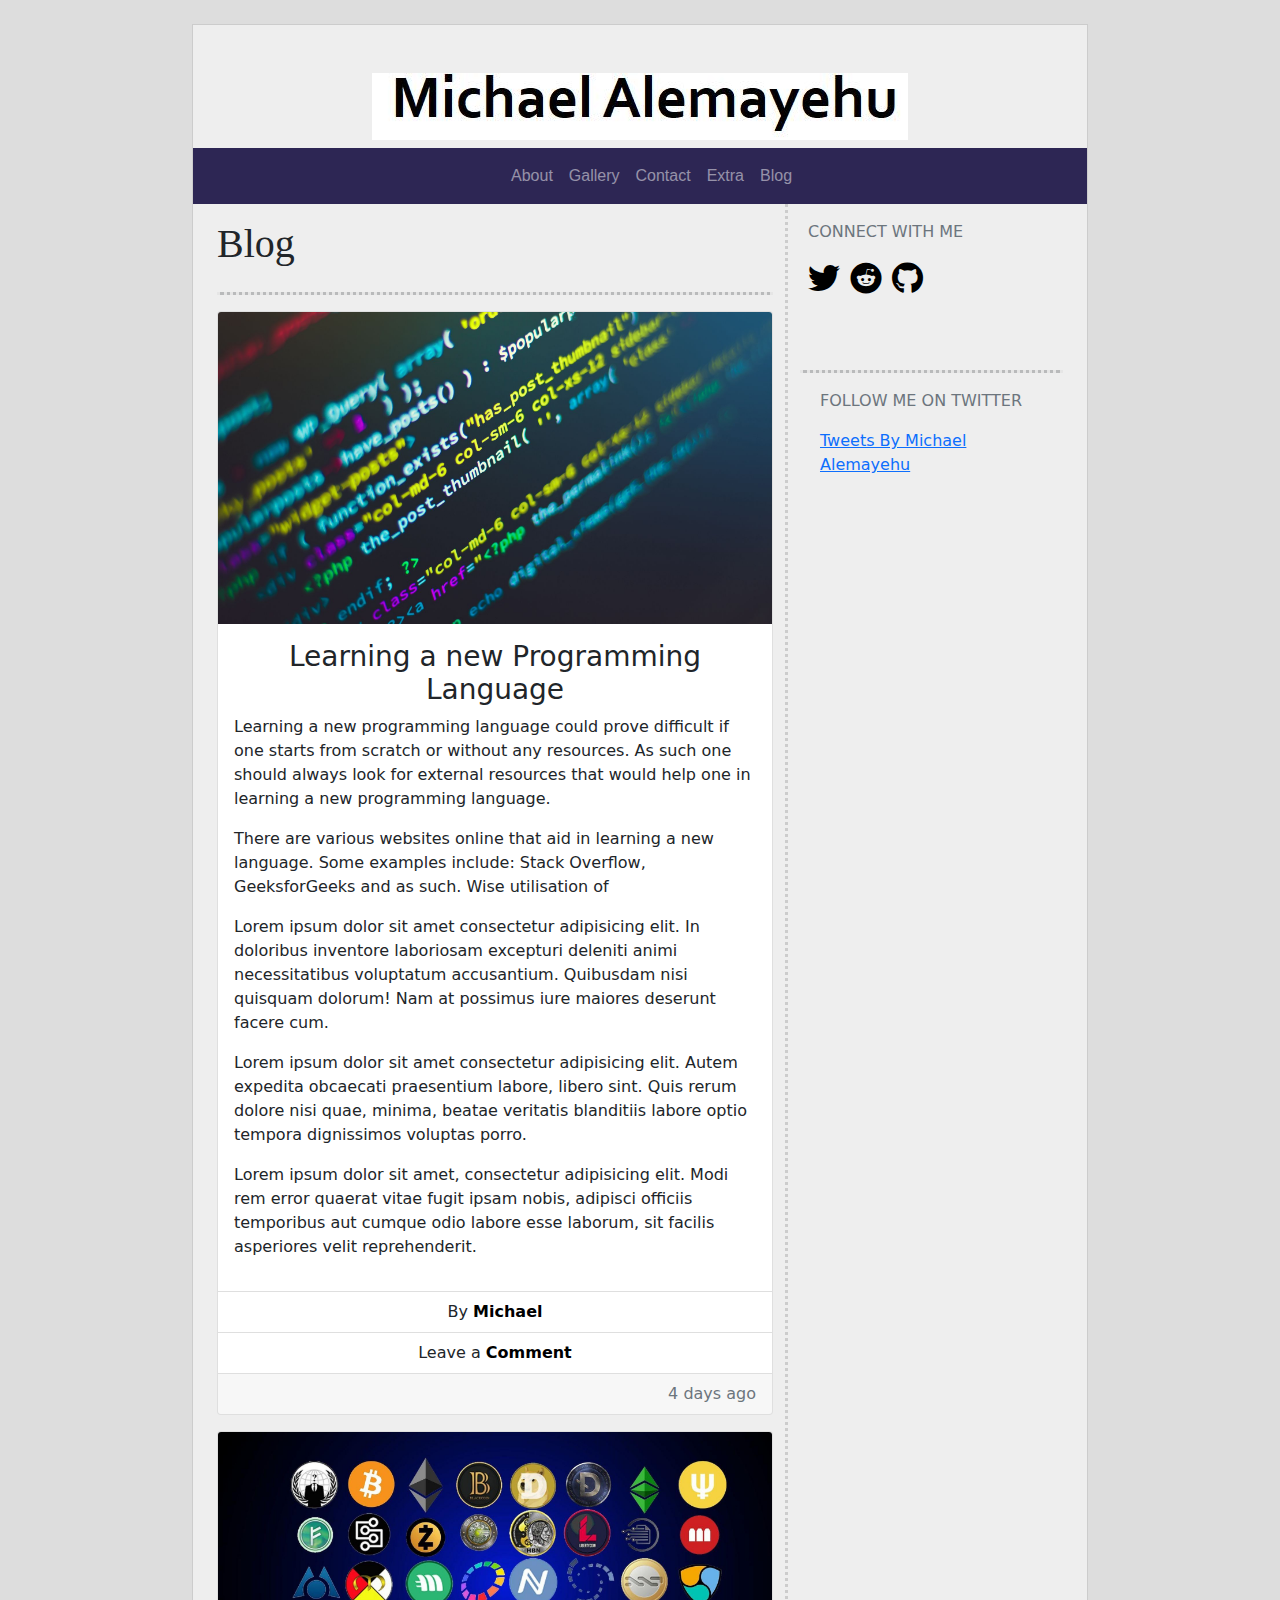
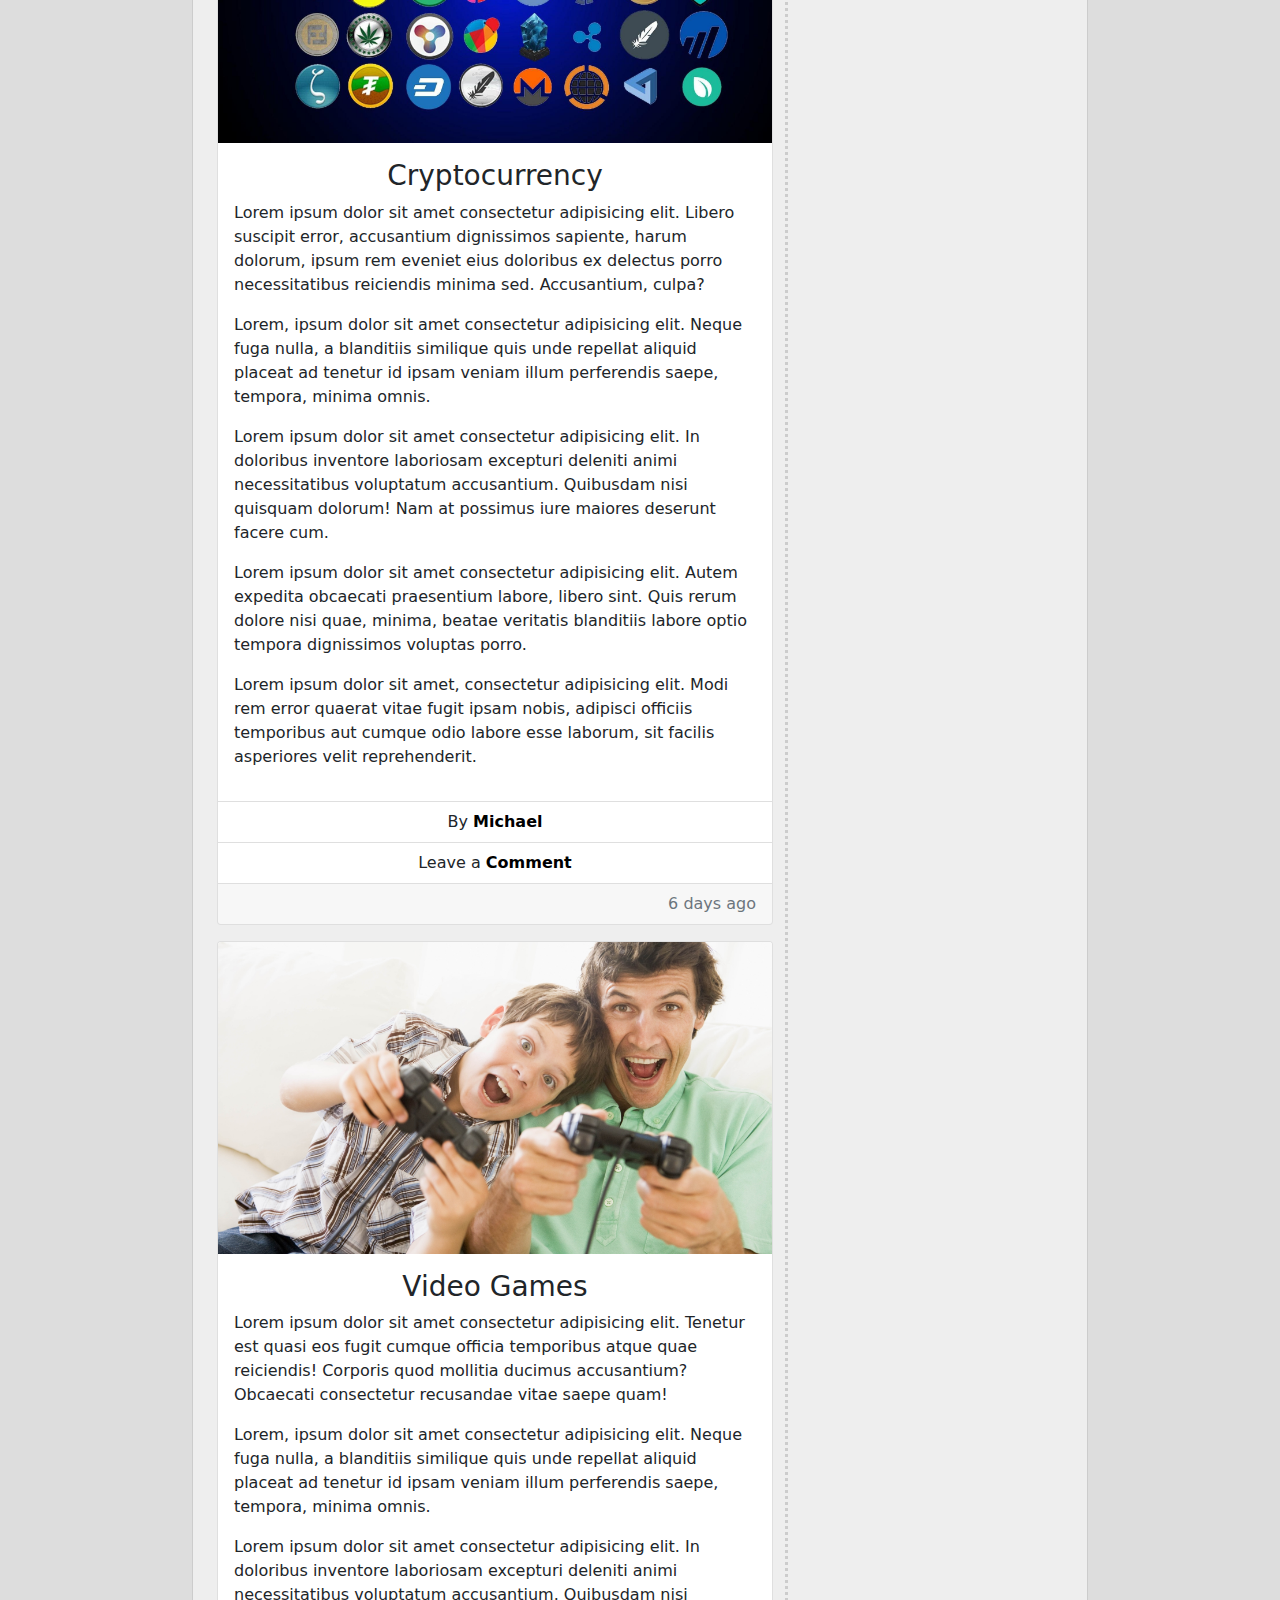
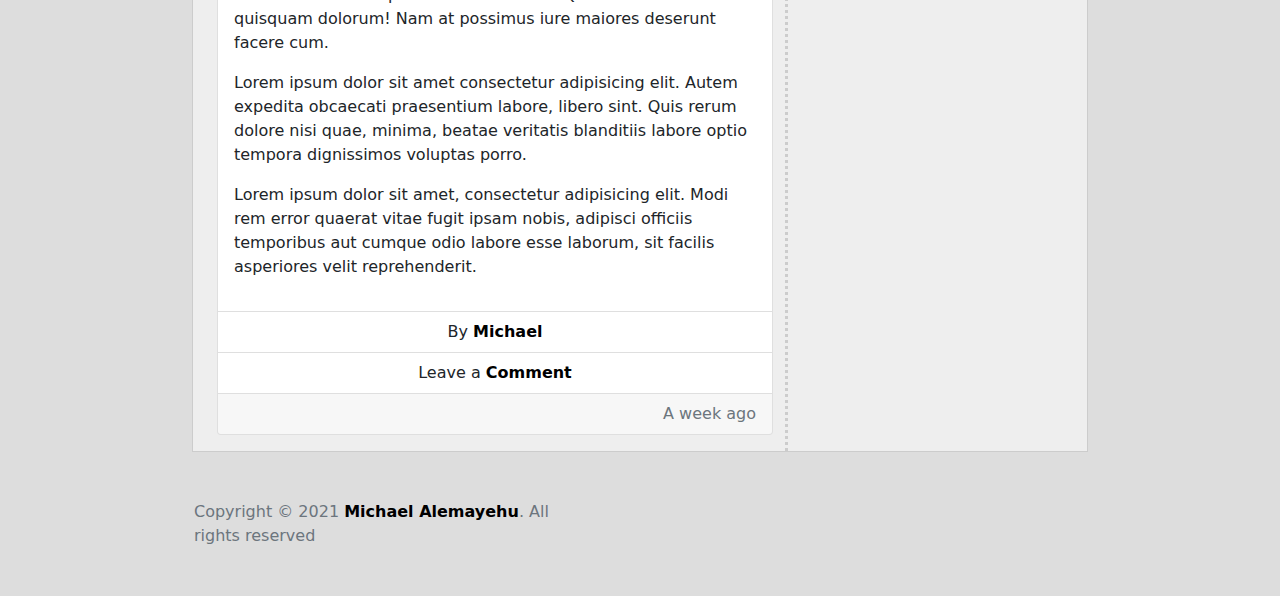
==== blog.html @ 77cb8e86 "several images added, css modified blog page added" ====
<!DOCTYPE html>
<html lang="en">
<head>
    <meta charset="UTF-8">
    <meta name="viewport" content="width=device-width, initial-scale=1.0">
    <title>Blog</title>
    
    <link rel="stylesheet" href="assets/css/bootstrap.min.css">
    <link rel="stylesheet" href="https://cdnjs.cloudflare.com/ajax/libs/font-awesome/5.15.1/css/all.min.css" />
    <link rel="stylesheet" href="assets/css/style.css">
</head>
<br>
<body>
    <div class="container-sm" id="main">
        <!-- header -->
    <div class="container-sm" id="header">
        <div class="row justify-content-center mt-5">
            <div class="header">
                <h1>
                    <a href="index.html"> <img src="assets/images/name.jpg" class="img-fluid mx-auto d-block" alt="Michael Alemayehu"></a>
                </h1>
            </div>
           </div>
    </div>
    
    <!-- header -->
    
        <div class="row justify-content-center" id="navholder">
            <div class="col"  id="spacers"></div>
            <!-- navigation -->
            <div class="col col-sm-4" >
                <nav class="navbar navbar-expand-md navbar-light " id="nav">

                    
                 
                            
                     
                    <button class="navbar-toggler" type="button" data-bs-toggle="collapse" data-bs-target="#navbarToggleExternalContent" aria-controls="navbarToggleExternalContent" aria-expanded="false" aria-label="Toggle navigation">
                        <span class="navbar-toggler-icon"></span>
                      </button>
                </button>
                    

                

                <div class="collapse navbar-collapse" id="navbarToggleExternalContent">
                    <ul class="navbar-nav">
                        <li class="nav-item">
                            <a class="nav-link text-white-50" href="index.html">About</a>
                        </li>
                    </ul>
                    <ul class="navbar-nav">
                      
                        <li class="nav-item ">
                            <a class="nav-link text-white-50" href="Gallery.html">Gallery</a>
                        </li>
                    
        
                    
                    
                        <li class="nav-item">
                            <a class="nav-link text-white-50" href="Contact.html">Contact</a>
                        </li>
                        <li class="nav-item">
                            <a class="nav-link text-white-50" href="extra.html">Extra</a>
                        </li>
                        <li class="nav-item">
                            <a class="nav-link text-white-50" href="blog.html">Blog</a>
                        </li>
                    </ul>
                </div>
                
                 </nav>
            </div>
                <div class="col" id="spacers"></div>
            
                </div>
              <!-- navigation -->

             
              <!-- content -->
                <div class="container-sm justify-content-center" >
                    <div class="row">
                        <!-- left side -->
                        <div class="col col-sm-8">
                            <h1 class="ml-3 mt-3 mb-4" style="font-family:'Times New Roman', Times, serif;"> Blog</h3>
                                <hr>

                                
                                    <div class="card my-3">
                                        <img src="assets/images/code.jpg" class="card-img-top" alt="...">
                                        <div class="card-body">
                                          <h3 class="card-title">Learning a new Programming Language</h1>
                                          <p class="card-text">
                                            Learning a new programming language could prove difficult if one starts from scratch or without any resources. As such one should always look for 
                                            external resources that would help one in learning a new programming language.
                                            <p>
                                                There are various websites online that aid in learning a new language. Some examples include: Stack Overflow, GeeksforGeeks and as such.
                                                Wise utilisation of 
                                            </p>
  
                                            <p>
                                                Lorem ipsum dolor sit amet consectetur adipisicing elit. In doloribus inventore laboriosam excepturi deleniti animi necessitatibus voluptatum accusantium. Quibusdam nisi quisquam dolorum! Nam at possimus iure maiores deserunt facere cum.
                                            </p>
                                            <p>
                                                Lorem ipsum dolor sit amet consectetur adipisicing elit. Autem expedita obcaecati praesentium labore, libero sint. Quis rerum dolore nisi quae, minima, beatae veritatis blanditiis labore optio tempora dignissimos voluptas porro.
                                            </p>
                                            <p>
                                                Lorem ipsum dolor sit amet, consectetur adipisicing elit. Modi rem error quaerat vitae fugit ipsam nobis, adipisci officiis temporibus aut cumque odio labore esse laborum, sit facilis asperiores velit reprehenderit.
                                            </p>
                                        
                                        </p>

                                          
                                        </div>
                                        <ul class="list-group list-group-flush">
                                            <li class="list-group-item">By <a href="./index.html" id="info">Michael</a></li>
                                            <li class="list-group-item">Leave a <a href="./Contact.html" id="info">Comment</a></li>
                                            

                                          </ul>
                                          <div class="card-footer text-muted">
                                            4 days ago
                                          </div>
                                      </div>

                                      <div class="card my-3" >
                                        <img src="assets/images/crypto.jpg" class="card-img-top" alt="...">
                                        <div class="card-body">
                                          <h3 class="card-title">Cryptocurrency</h5>
                                          <p class="card-text">
                                              Lorem ipsum dolor sit amet consectetur adipisicing elit. Libero suscipit error, accusantium dignissimos sapiente, harum dolorum, ipsum rem eveniet eius doloribus ex delectus porro necessitatibus reiciendis minima sed. Accusantium, culpa?
                                            
                                              <p>
                                                Lorem, ipsum dolor sit amet consectetur adipisicing elit. Neque fuga nulla, a blanditiis similique quis unde repellat aliquid placeat ad tenetur id ipsam veniam illum perferendis saepe, tempora, minima omnis.
                                            </p>
  
                                            <p>
                                                Lorem ipsum dolor sit amet consectetur adipisicing elit. In doloribus inventore laboriosam excepturi deleniti animi necessitatibus voluptatum accusantium. Quibusdam nisi quisquam dolorum! Nam at possimus iure maiores deserunt facere cum.
                                            </p>
                                            <p>
                                                Lorem ipsum dolor sit amet consectetur adipisicing elit. Autem expedita obcaecati praesentium labore, libero sint. Quis rerum dolore nisi quae, minima, beatae veritatis blanditiis labore optio tempora dignissimos voluptas porro.
                                            </p>
                                            <p>
                                                Lorem ipsum dolor sit amet, consectetur adipisicing elit. Modi rem error quaerat vitae fugit ipsam nobis, adipisci officiis temporibus aut cumque odio labore esse laborum, sit facilis asperiores velit reprehenderit.
                                            </p>
                                            </p>
                                         
                                        </div>
                                        <ul class="list-group list-group-flush">
                                            <li class="list-group-item">By <a href="./index.html" id="info">Michael</a></li>
                                            <li class="list-group-item">Leave a <a href="./Contact.html" id="info">Comment</a></li>
                                            

                                          </ul>
                                          <div class="card-footer text-muted">
                                            6 days ago
                                          </div>
                                      </div>

                                      <div class="card my-3">
                                        <img src="assets/images/vg.jpg" class="card-img-top" alt="...">
                                        <div class="card-body">
                                          <h3 class="card-title">Video Games</h5>
                                          <p class="card-text">
                                              Lorem ipsum dolor sit amet consectetur adipisicing elit. Tenetur est quasi eos fugit cumque officia temporibus atque quae reiciendis! Corporis quod mollitia ducimus accusantium? Obcaecati consectetur recusandae vitae saepe quam!
                                            
                                              <p>
                                                Lorem, ipsum dolor sit amet consectetur adipisicing elit. Neque fuga nulla, a blanditiis similique quis unde repellat aliquid placeat ad tenetur id ipsam veniam illum perferendis saepe, tempora, minima omnis.
                                            </p>
  
                                            <p>
                                                Lorem ipsum dolor sit amet consectetur adipisicing elit. In doloribus inventore laboriosam excepturi deleniti animi necessitatibus voluptatum accusantium. Quibusdam nisi quisquam dolorum! Nam at possimus iure maiores deserunt facere cum.
                                            </p>
                                            <p>
                                                Lorem ipsum dolor sit amet consectetur adipisicing elit. Autem expedita obcaecati praesentium labore, libero sint. Quis rerum dolore nisi quae, minima, beatae veritatis blanditiis labore optio tempora dignissimos voluptas porro.
                                            </p>
                                            <p>
                                                Lorem ipsum dolor sit amet, consectetur adipisicing elit. Modi rem error quaerat vitae fugit ipsam nobis, adipisci officiis temporibus aut cumque odio labore esse laborum, sit facilis asperiores velit reprehenderit.
                                            </p>
                                            
                                            </p>
                                          
                                        </div>
                                        <ul class="list-group list-group-flush">
                                            <li class="list-group-item">By <a href="./index.html" id="info">Michael</a></li>
                                            <li class="list-group-item">Leave a <a href="./Contact.html" id="info">Comment</a></li>
                                            

                                          </ul>
                                          <div class="card-footer text-muted">
                                            A week ago
                                          </div>
                                      </div>
                              
 

                             </div>   
                                    
                                        

                        <!-- right side -->
                        <div class="col col-sm-4"  id="rightside">
                            <div class="row CONNECT">
                                <p class="text-muted mt-3 mx-2">
                                    CONNECT WITH ME
                                </p>
                            </div>
                            <div class="row">
                                <h2 class="socials mb-5 mx-2">
                                    <a href="https://twitter.com/voidconnoisseur" class="twitter"><i class="fab fa-twitter"></i></a>
                                    <a href="https://www.reddit.com/user/errorhandling69" class="reddit"><i class="fab fa-reddit"></i></a>
                                    <a href="https://github.com/MichaelAlemayehu1" class="git"><i class="fab fa-github"></i></a>
                                   
                                <h2>


                            </div>
                            <hr>
                            <div class="row embed"></div>
                                <div class="row follow mx-2">
                                    <P class="text-muted">FOLLOW ME ON TWITTER</P>
                                </div>
                                <div class="row embedded mx-2">
                                    <a class="twitter-timeline" data-width="300" data-height="300" href="https://twitter.com/voidconnoisseur">Tweets By Michael Alemayehu</a> <script async src="https://platform.twitter.com/widgets.js" charset="utf-8"></script>
                                </div>
                        </div>
                    </div>
                </div>
                
                </div>

            

                <!-- end of content -->
                <!-- footer -->
                <div class="container">
                    <div class="col-sm-4"></div>
                    <div class="col-sm-8">
                        <div class="footer text-muted justify-content-center mx-1">
                            <div class="container-sm justify-content-center mt-5 mx-5" id="footer">
                                <div class="row">
                                    <div class="col"></div>
                                </div>
                                <div class="row">
                                    <div class="col mx-5">
                                        Copyright  &copy; 2021 <a href="index.html" title="Michael Alemayehu">Michael Alemayehu</a>. All rights reserved
                                    </div>
                                </div>
                                <div class="row mx-5 mt-5"></div>
            
                            </div>
            
                        </div>
                    </div>
                </div>

           





    

                <script src="assets/js/jquery-3.5.1.min.js"></script>
                <!-- <script src="assets/js/bootstrap.min.js"></script> -->
                <script src="assets/js/bootstrap.bundle.min.js"></script>
    
    

   
    
</body>
</html>
---- assets/css/style.css ----
/* .socials{
  border-left: 6px solid green;
  height: 200px;
} */
body{
  background-color: #ddd
  
}

#main{
  background-color: #eee;
}
#nav{
  background-color: #2d2654;
  }
.nav-item{
  font-family: 'Roboto', sans-serif;
  
  
}


#spacers{
  background-color: #2d2654;
}

#navholder{
  background-color: #2d2654;
}

#main{
  max-width: 70%;
  border: solid 1px #ccc;
}
hr{
  border-top: dotted #ccc;
}
#rightside{
  border-left: dotted #ccc;
}
#footer{
  
  max-width: 70%;
  
  
 
}

#footer a{
  text-decoration: none;
  color: black;
  font-weight: bold;

}
 /* @media screen and (min-width:574px) and (max-width:824px){
   .tweets{
     width:50%;
   }
 } */

 /* .twitter-timeline {
  margin: 2rem 0 0 0;
  border-top: 2px dotted #ccc;
}
.twitter-widget{
  height: auto;
  border: solid 1px #ccc;
  border-radius: 5px;
}
#tweets {
  margin: 0 0 2rem 1rem;
  font-size: 12px;
  margin-left: 0;
} */
#inLinks{
  text-decoration: none;
  color: #000;
  font-weight: bold;
}
.git{
  text-decoration: none; color: #000;
}
.reddit{
  text-decoration: none; color: #000;
}
.twitter{
  text-decoration: none; color: #000;
}


.card{
  width: 100%;
  

}

.card-title{
  text-align: center;
  
}
.list-group-item{
text-align: center;
}
#info{
  text-decoration: none; color: black;
  font-weight: bold;
  
}


.card-footer{
  text-align: right;
}
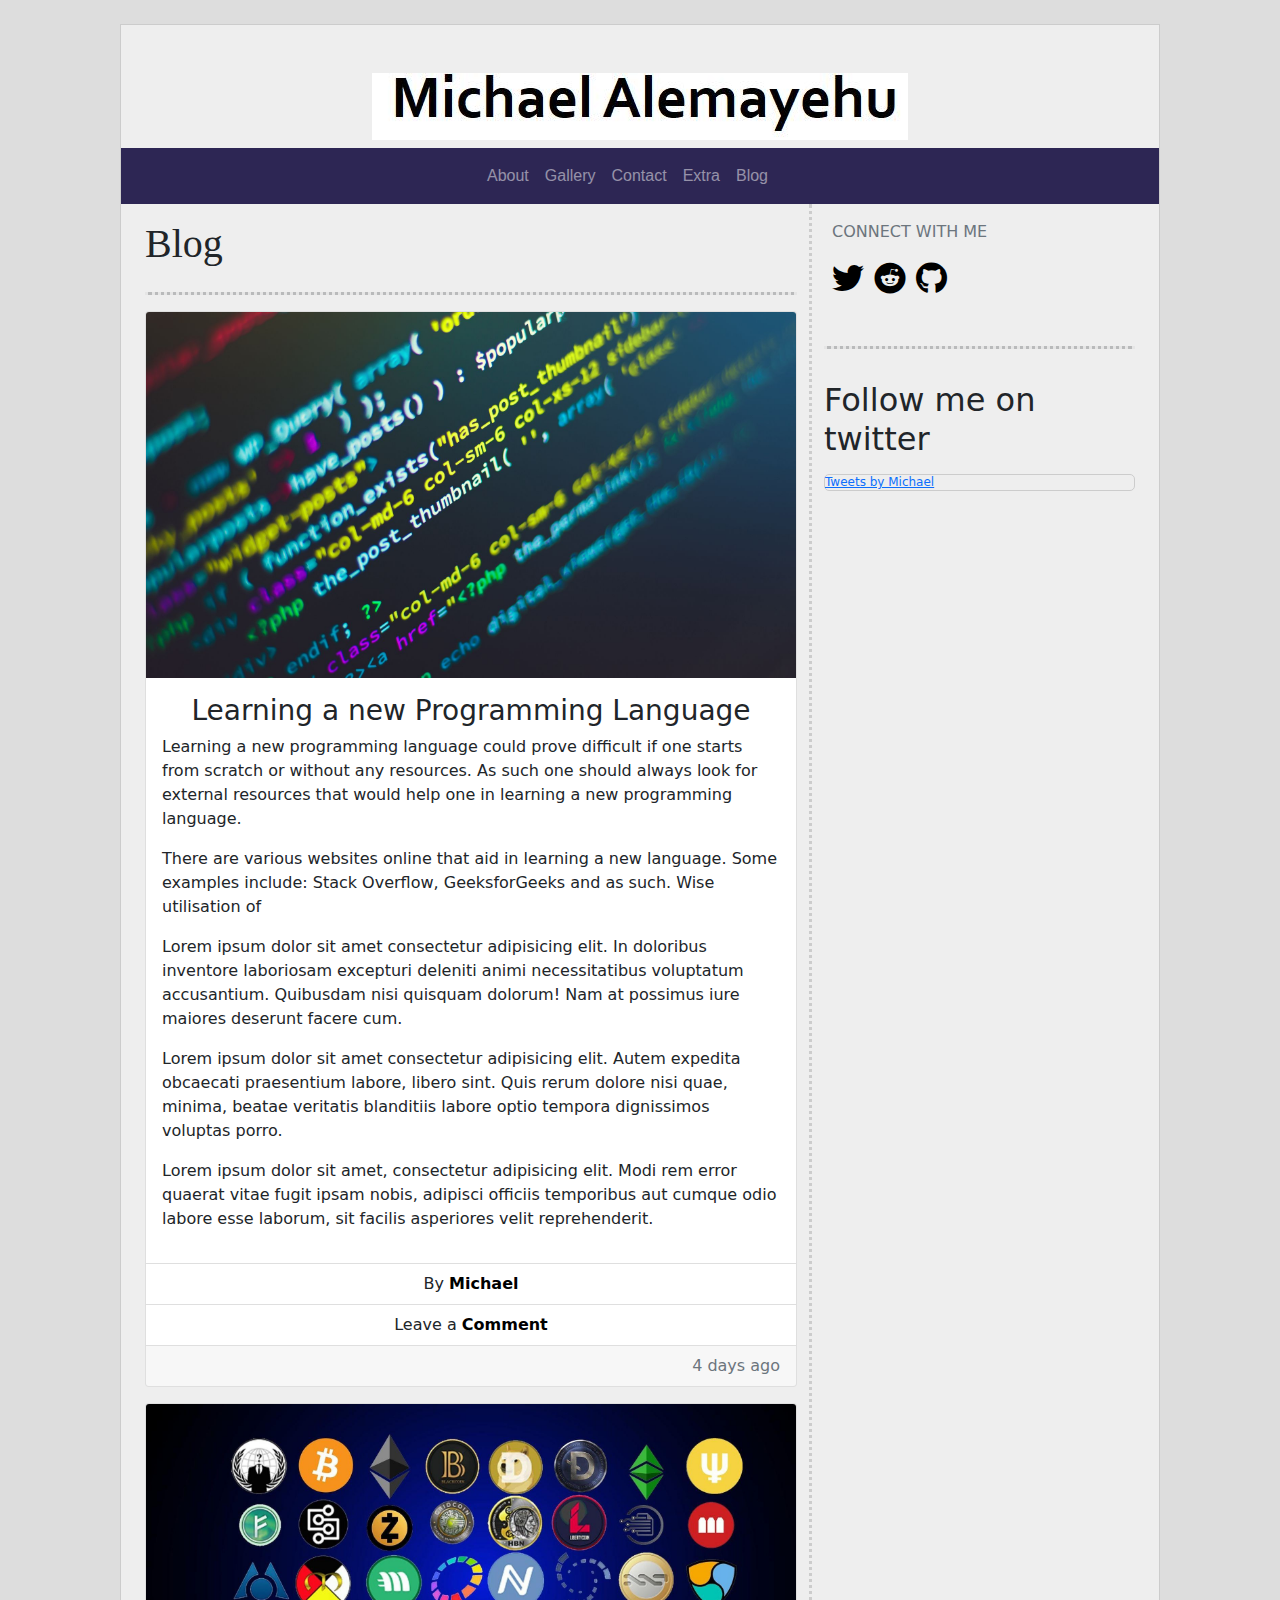
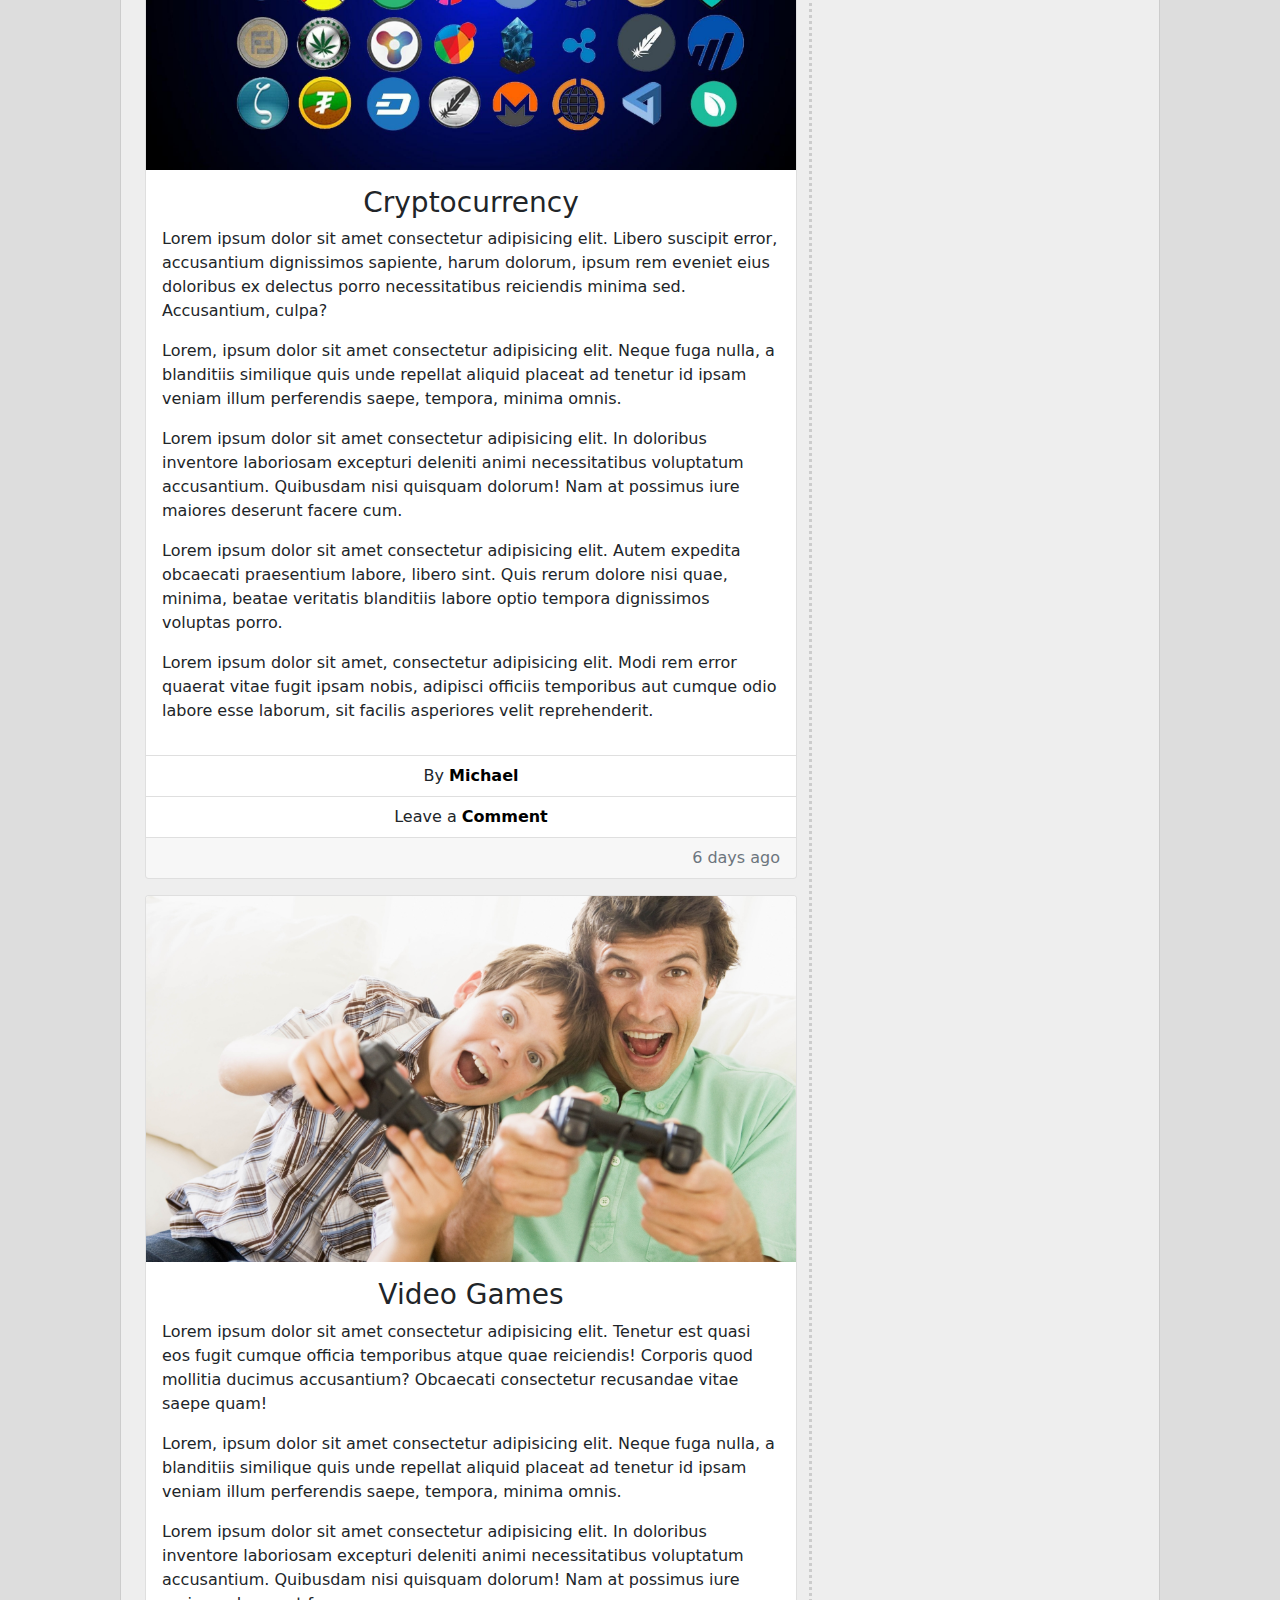
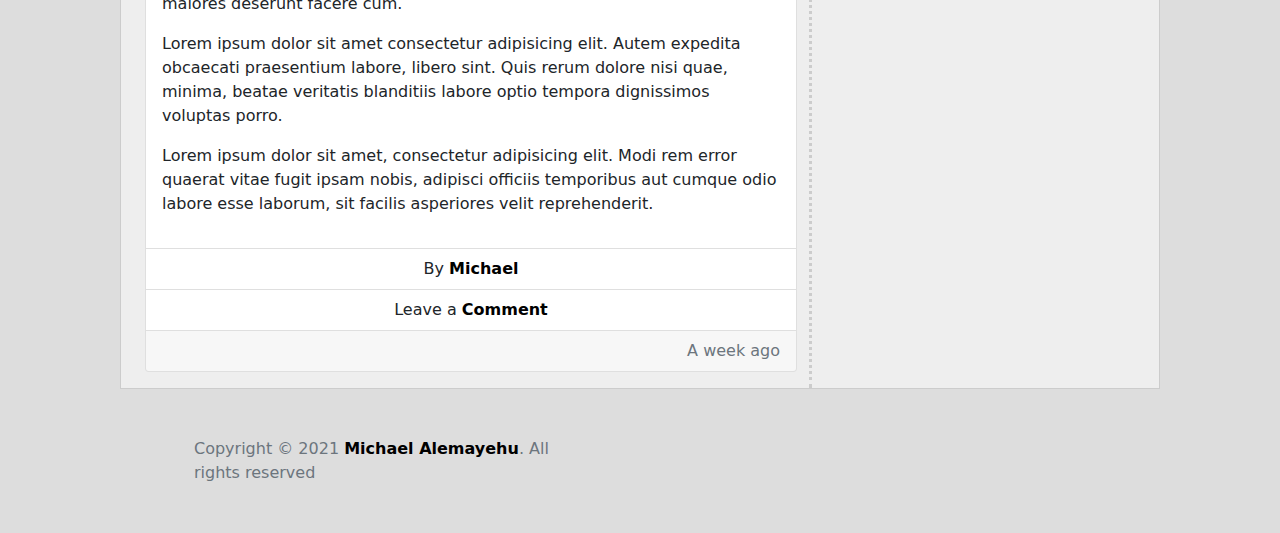
==== commit 3a15f329: "issues with the embeded twitter resizing fixed" ====
--- a/blog.html
+++ b/blog.html
@@ -201,30 +201,34 @@
 
                         <!-- right side -->
                         <div class="col col-sm-4"  id="rightside">
-                            <div class="row CONNECT">
-                                <p class="text-muted mt-3 mx-2">
-                                    CONNECT WITH ME
-                                </p>
+                            
+                            <p class="text-muted mt-3 mx-2">
+                                CONNECT WITH ME
+                            </p>
+                        
+                        
+                            <h2 class="socials mb-5 mx-2">
+                                <a href="https://twitter.com/voidconnoisseur" class="twitter"><i class="fab fa-twitter"></i></a>
+                                <a href="https://www.reddit.com/user/errorhandling69" class="reddit"><i class="fab fa-reddit"></i></a>
+                                <a href="https://github.com/MichaelAlemayehu1" class="git"><i class="fab fa-github"></i></a>
+                               
+                            <h2>
+
+                            <hr>
+                        
+                        
+                        
+                        <div class="twitter-timeline">
+                            <p id="connect">Follow me on twitter</p>
+                            <div id="tweets" >
+                                <div class="twitter widget twitter-widget">
+                                
+                                    <a class="twitter-timeline" data-width="250" data-height="320" data-theme="light" href="https://twitter.com/voidconnoisseur" >Tweets by Michael</a> <script async src="https://platform.twitter.com/widgets.js" charset="utf-8"></script> 
+                                </div>
                             </div>
-                            <div class="row">
-                                <h2 class="socials mb-5 mx-2">
-                                    <a href="https://twitter.com/voidconnoisseur" class="twitter"><i class="fab fa-twitter"></i></a>
-                                    <a href="https://www.reddit.com/user/errorhandling69" class="reddit"><i class="fab fa-reddit"></i></a>
-                                    <a href="https://github.com/MichaelAlemayehu1" class="git"><i class="fab fa-github"></i></a>
-                                   
-                                <h2>
-
-
-                            </div>
-                            <hr>
-                            <div class="row embed"></div>
-                                <div class="row follow mx-2">
-                                    <P class="text-muted">FOLLOW ME ON TWITTER</P>
-                                </div>
-                                <div class="row embedded mx-2">
-                                    <a class="twitter-timeline" data-width="300" data-height="300" href="https://twitter.com/voidconnoisseur">Tweets By Michael Alemayehu</a> <script async src="https://platform.twitter.com/widgets.js" charset="utf-8"></script>
-                                </div>
+            
                         </div>
+                    </div>
                     </div>
                 </div>
                 
--- a/assets/css/style.css
+++ b/assets/css/style.css
@@ -30,7 +30,7 @@
 }
 
 #main{
-  max-width: 70%;
+  max-width: 65rem;
   border: solid 1px #ccc;
 }
 hr{
@@ -53,15 +53,11 @@
   font-weight: bold;
 
 }
- /* @media screen and (min-width:574px) and (max-width:824px){
-   .tweets{
-     width:50%;
-   }
- } */
-
- /* .twitter-timeline {
+ 
+ 
+ .twitter-timeline {
   margin: 2rem 0 0 0;
-  border-top: 2px dotted #ccc;
+  
 }
 .twitter-widget{
   height: auto;
@@ -72,7 +68,8 @@
   margin: 0 0 2rem 1rem;
   font-size: 12px;
   margin-left: 0;
-} */
+} 
+
 #inLinks{
   text-decoration: none;
   color: #000;
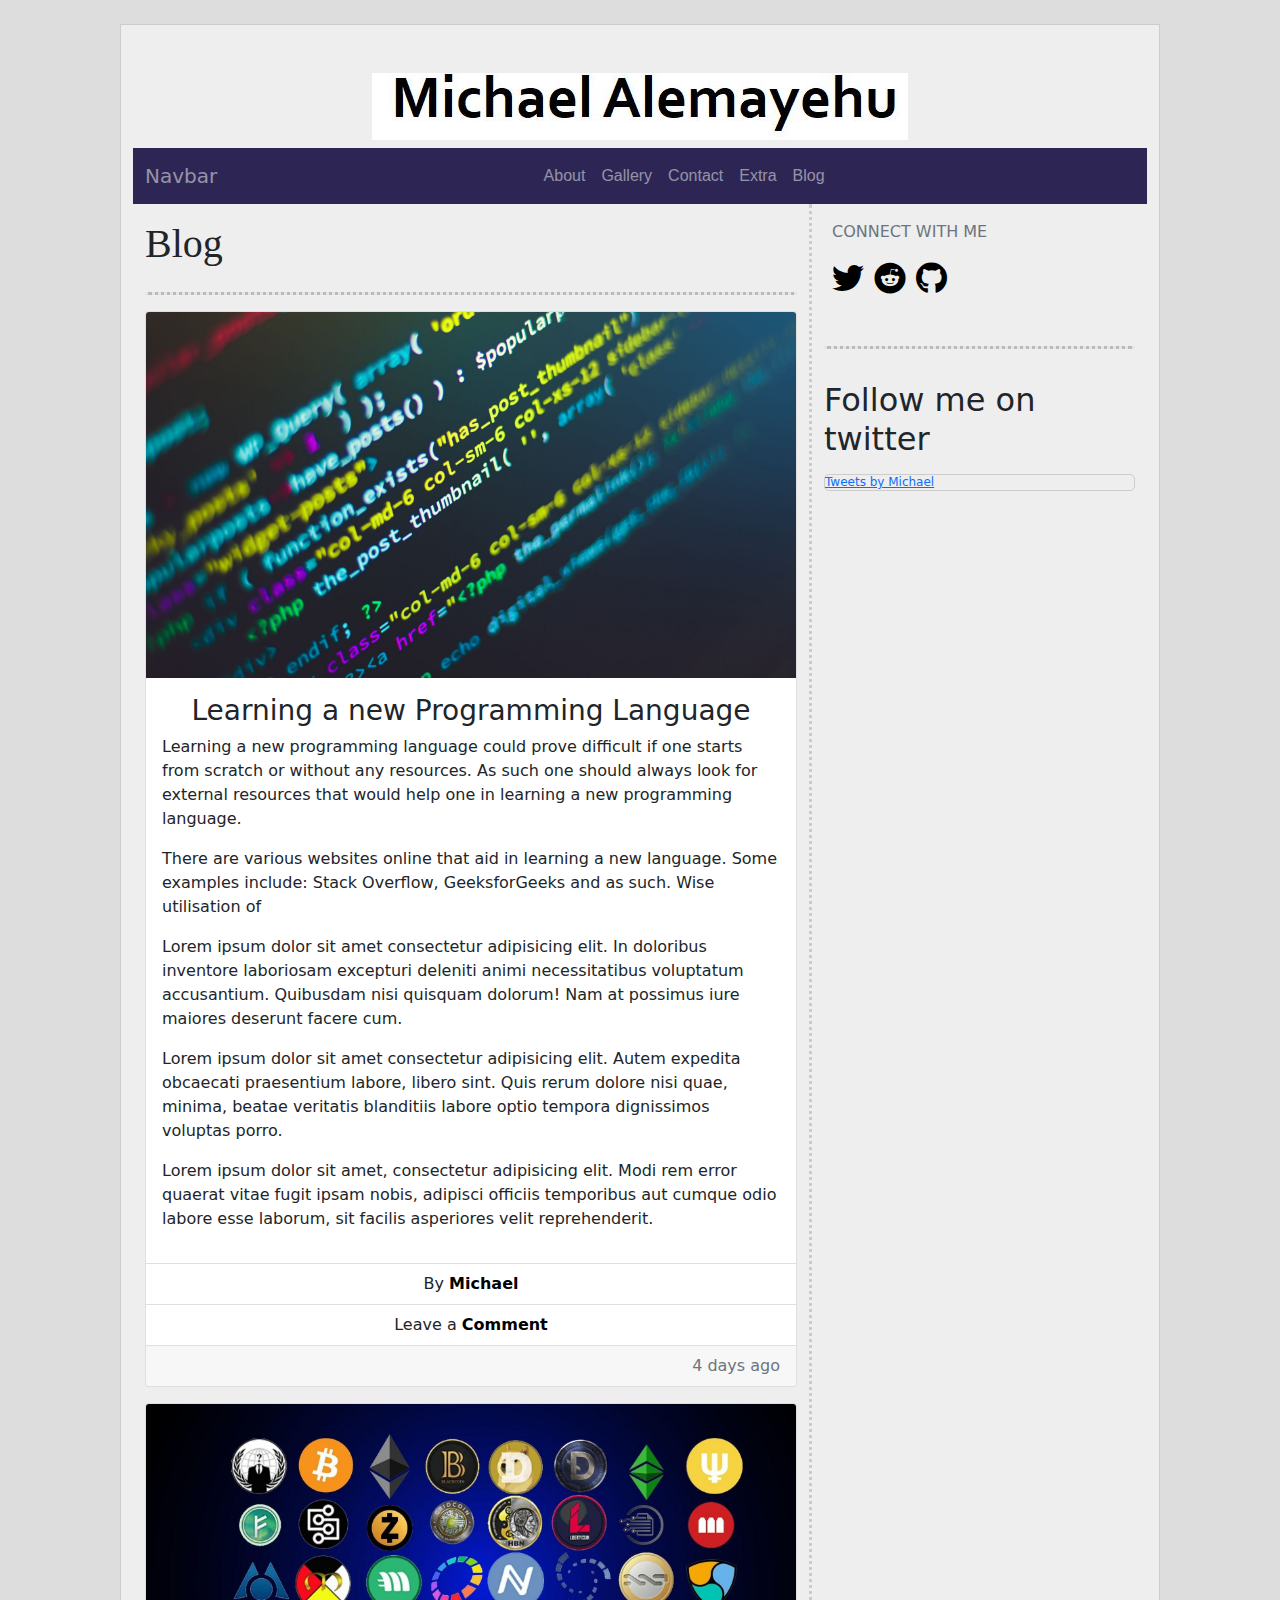
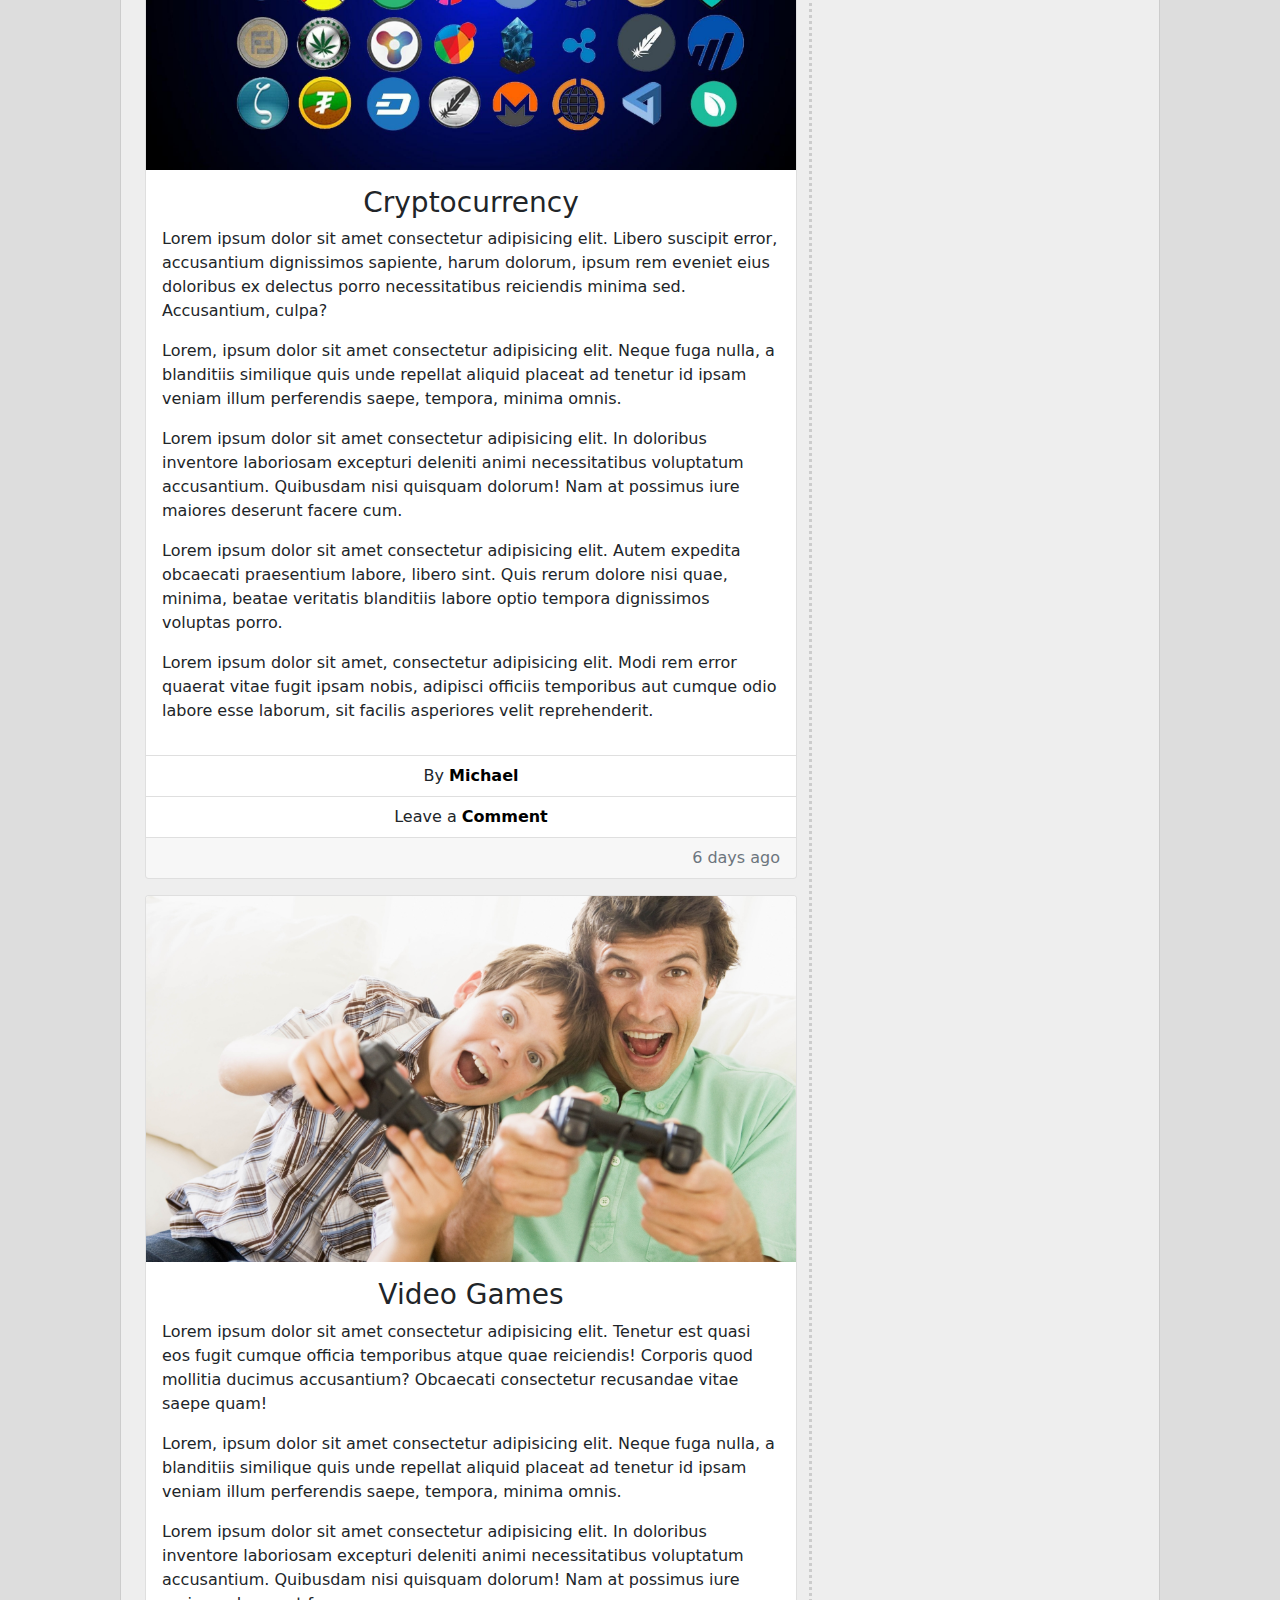
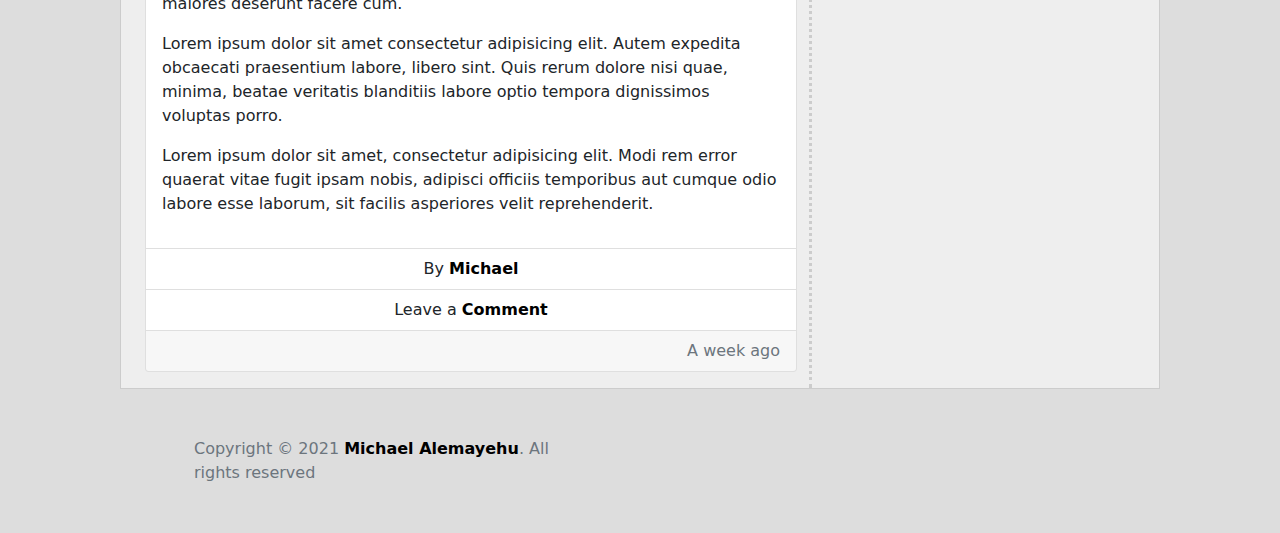
==== commit 8b1a55dd: "navigation fixed" ====
--- a/blog.html
+++ b/blog.html
@@ -24,57 +24,65 @@
     </div>
     
     <!-- header -->
-    
-        <div class="row justify-content-center" id="navholder">
+
+    <!-- new nav -->
+    <div class="container" id="navholder">
+        <nav class="navbar navbar-expand-md navbar-light" id="nav">
+
+                    
+            <a class="navbar-brand text-white-50" href="index.html">Navbar</a>
+          
+     
+                
+         
+            <button class="navbar-toggler" type="button" data-bs-toggle="collapse" data-bs-target="#navbarToggleExternalContent" aria-controls="navbarToggleExternalContent" aria-expanded="false" aria-label="Toggle navigation">
+                <span class="navbar-toggler-icon"></span>
+              </button>
+        </button>
+    
+        
+
+    
+
+    <div class="collapse navbar-collapse justify-content-center" id="navbarToggleExternalContent">
+        <ul class="navbar-nav">
+            <li class="nav-item">
+                <a class="nav-link text-white-50" href="index.html">About</a>
+            </li>
+        
+       
+          
+            <li class="nav-item ">
+                <a class="nav-link text-white-50" href="Gallery.html">Gallery</a>
+            </li>
+        
+
+        
+        
+            <li class="nav-item">
+                <a class="nav-link text-white-50" href="Contact.html">Contact</a>
+            </li>
+            <li class="nav-item">
+                <a class="nav-link text-white-50" href="extra.html">Extra</a>
+            </li>
+            <li class="nav-item">
+                <a class="nav-link text-white-50" href="blog.html">Blog</a>
+            </li>
+        </ul>
+    </div>
+    
+     </nav>
+    </div>
+    <!-- new n -->
+        <!-- <div class="row justify-content-center" id="navholder">
             <div class="col"  id="spacers"></div>
-            <!-- navigation -->
-            <div class="col col-sm-4" >
-                <nav class="navbar navbar-expand-md navbar-light " id="nav">
-
-                    
-                 
-                            
-                     
-                    <button class="navbar-toggler" type="button" data-bs-toggle="collapse" data-bs-target="#navbarToggleExternalContent" aria-controls="navbarToggleExternalContent" aria-expanded="false" aria-label="Toggle navigation">
-                        <span class="navbar-toggler-icon"></span>
-                      </button>
-                </button>
-                    
-
-                
-
-                <div class="collapse navbar-collapse" id="navbarToggleExternalContent">
-                    <ul class="navbar-nav">
-                        <li class="nav-item">
-                            <a class="nav-link text-white-50" href="index.html">About</a>
-                        </li>
-                    </ul>
-                    <ul class="navbar-nav">
-                      
-                        <li class="nav-item ">
-                            <a class="nav-link text-white-50" href="Gallery.html">Gallery</a>
-                        </li>
-                    
-        
-                    
-                    
-                        <li class="nav-item">
-                            <a class="nav-link text-white-50" href="Contact.html">Contact</a>
-                        </li>
-                        <li class="nav-item">
-                            <a class="nav-link text-white-50" href="extra.html">Extra</a>
-                        </li>
-                        <li class="nav-item">
-                            <a class="nav-link text-white-50" href="blog.html">Blog</a>
-                        </li>
-                    </ul>
-                </div>
-                
-                 </nav>
-            </div>
-                <div class="col" id="spacers"></div>
-            
-                </div>
+            <-- navigation -->
+            <!-- <div class="col col-sm-4" >
+                
+            </div> -->
+                <!-- <div class="col" id="spacers"></div> -->
+            
+                
               <!-- navigation -->
 
              
@@ -268,8 +276,9 @@
     
 
                 <script src="assets/js/jquery-3.5.1.min.js"></script>
+                <script src="assets/js/bootstrap.bundle.min.js"></script>
                 <!-- <script src="assets/js/bootstrap.min.js"></script> -->
-                <script src="assets/js/bootstrap.bundle.min.js"></script>
+               
     
     
 
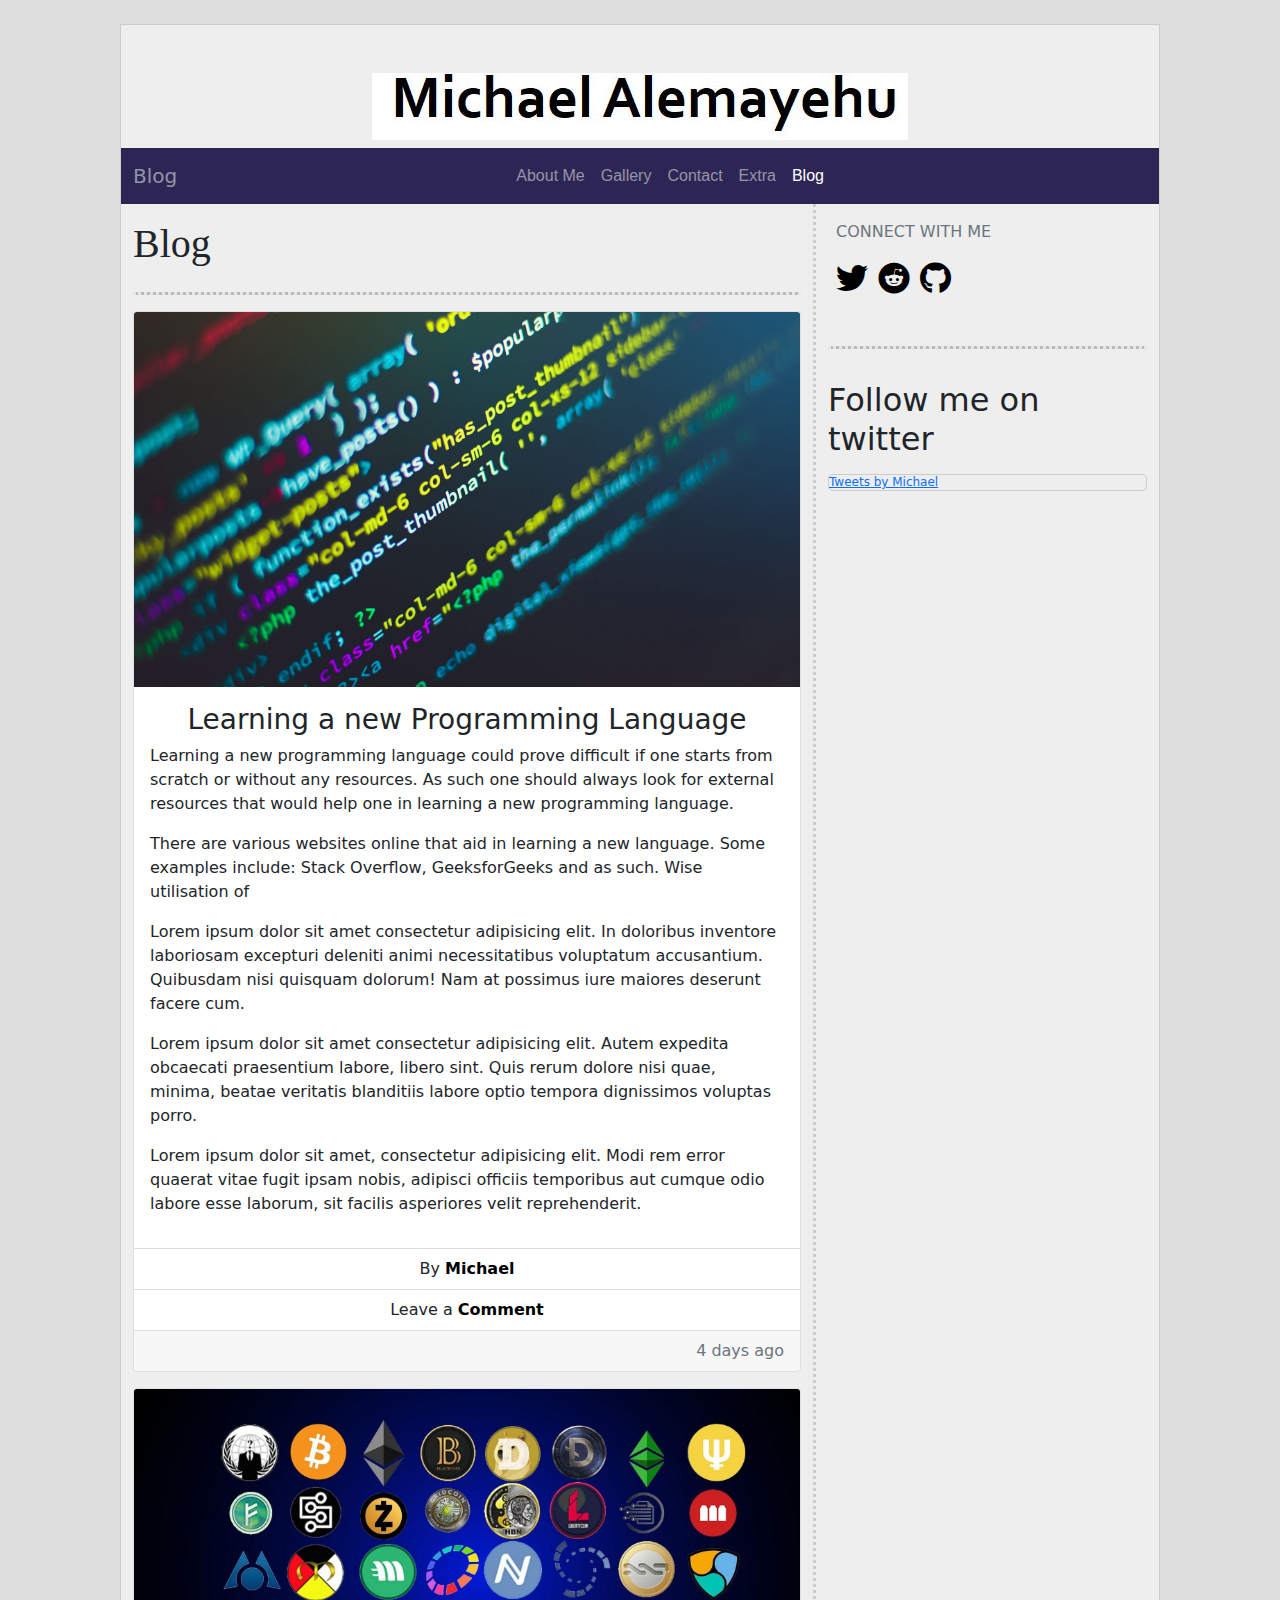
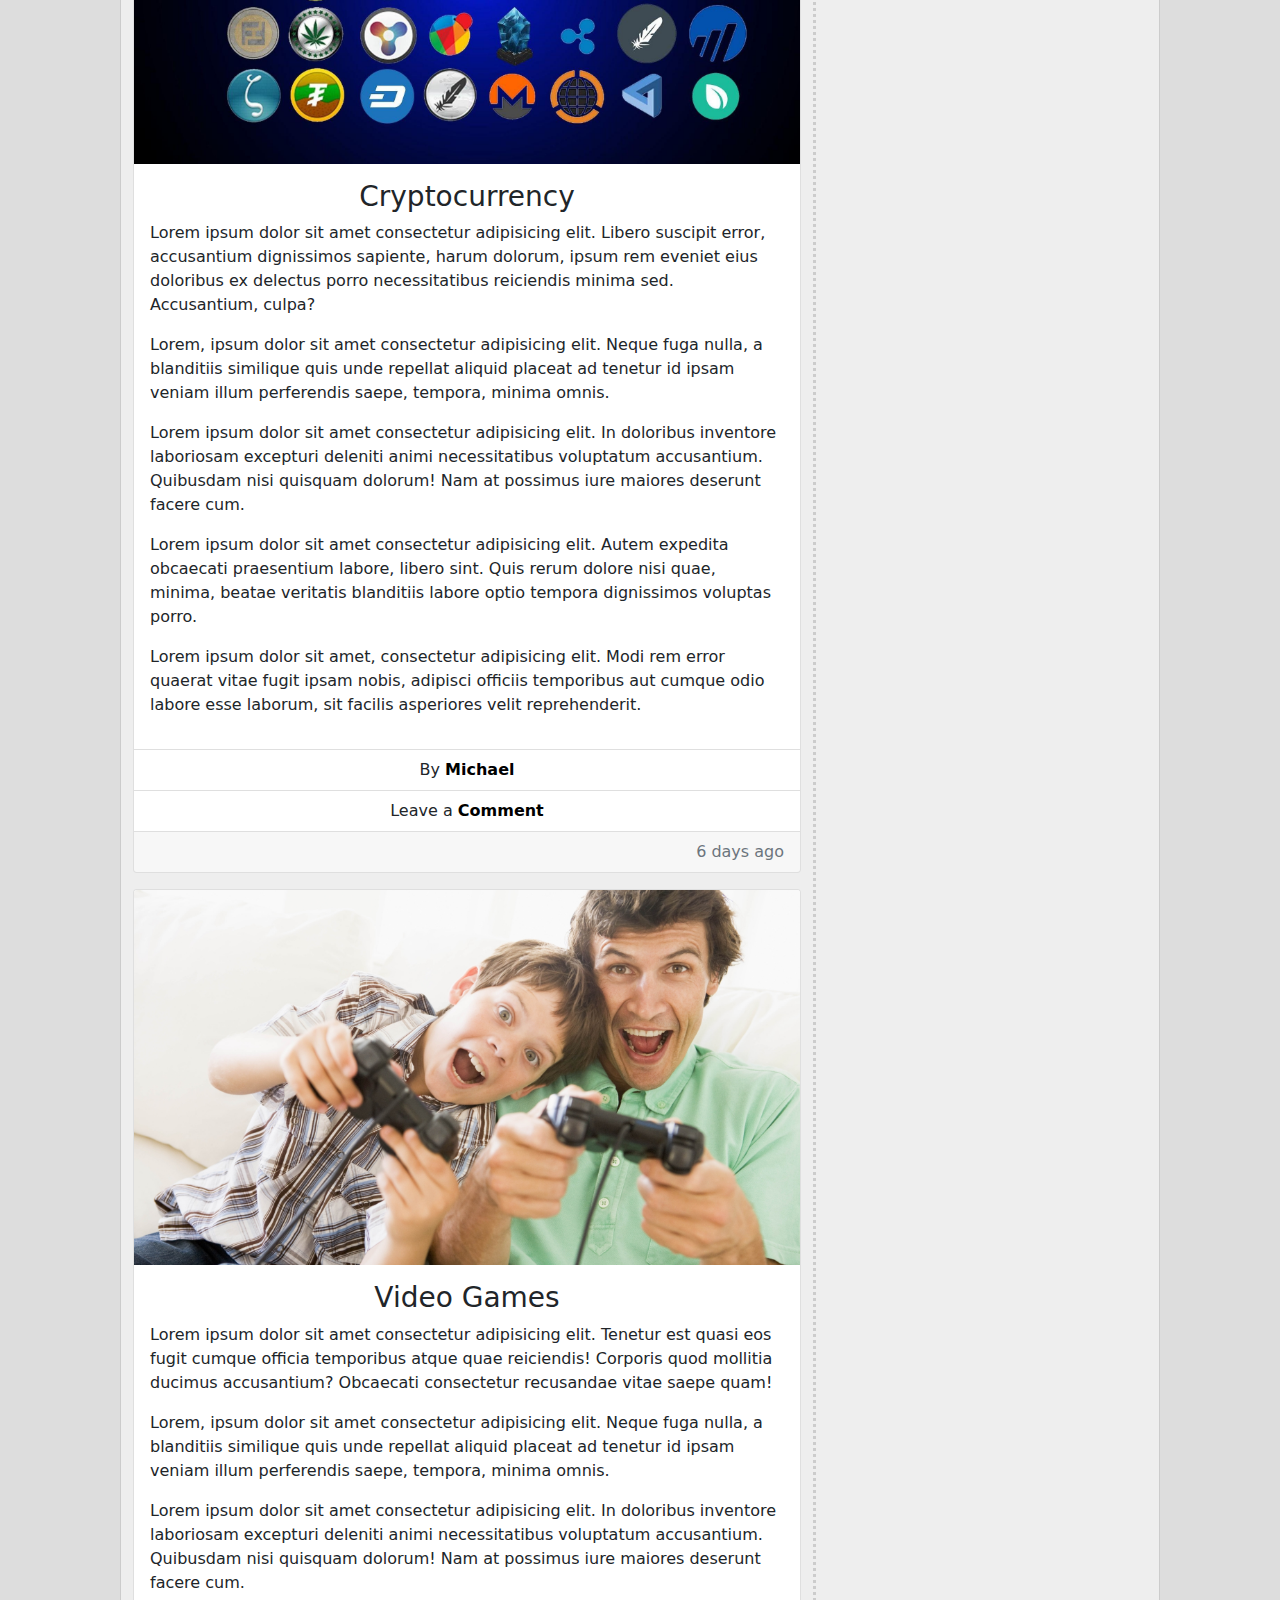
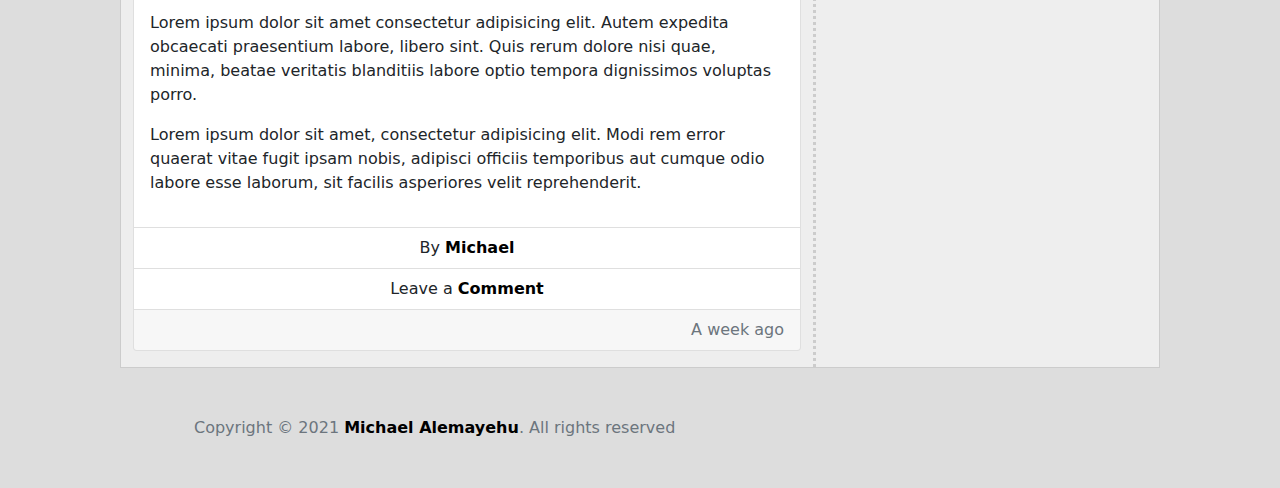
==== commit 2a5f1a5f: "navigation bar for each page fixed, several css updated" ====
--- a/blog.html
+++ b/blog.html
@@ -30,7 +30,7 @@
         <nav class="navbar navbar-expand-md navbar-light" id="nav">
 
                     
-            <a class="navbar-brand text-white-50" href="index.html">Navbar</a>
+            <a class="navbar-brand text-white-50" href="index.html">Blog</a>
           
      
                 
@@ -47,7 +47,7 @@
     <div class="collapse navbar-collapse justify-content-center" id="navbarToggleExternalContent">
         <ul class="navbar-nav">
             <li class="nav-item">
-                <a class="nav-link text-white-50" href="index.html">About</a>
+                <a class="nav-link text-white-50" href="index.html">About Me</a>
             </li>
         
        
@@ -66,7 +66,7 @@
                 <a class="nav-link text-white-50" href="extra.html">Extra</a>
             </li>
             <li class="nav-item">
-                <a class="nav-link text-white-50" href="blog.html">Blog</a>
+                <a class="nav-link text-white-50 active" href="blog.html">Blog</a>
             </li>
         </ul>
     </div>
--- a/assets/css/style.css
+++ b/assets/css/style.css
@@ -4,15 +4,19 @@
   height: 200px;
 } */
 body{
-  background-color: #ddd
+  background-color: #ddd;
+  
   
 }
 
 #main{
   background-color: #eee;
+  padding: 0px;
 }
 #nav{
   background-color: #2d2654;
+  
+  
   }
 .nav-item{
   font-family: 'Roboto', sans-serif;
@@ -20,13 +24,16 @@
   
 }
 
+.active{
+  color:white !important;
+}
 
-#spacers{
-  background-color: #2d2654;
-}
+
+
 
 #navholder{
   background-color: #2d2654;
+  
 }
 
 #main{
@@ -41,7 +48,7 @@
 }
 #footer{
   
-  max-width: 70%;
+  max-width: 65rem;
   
   
  
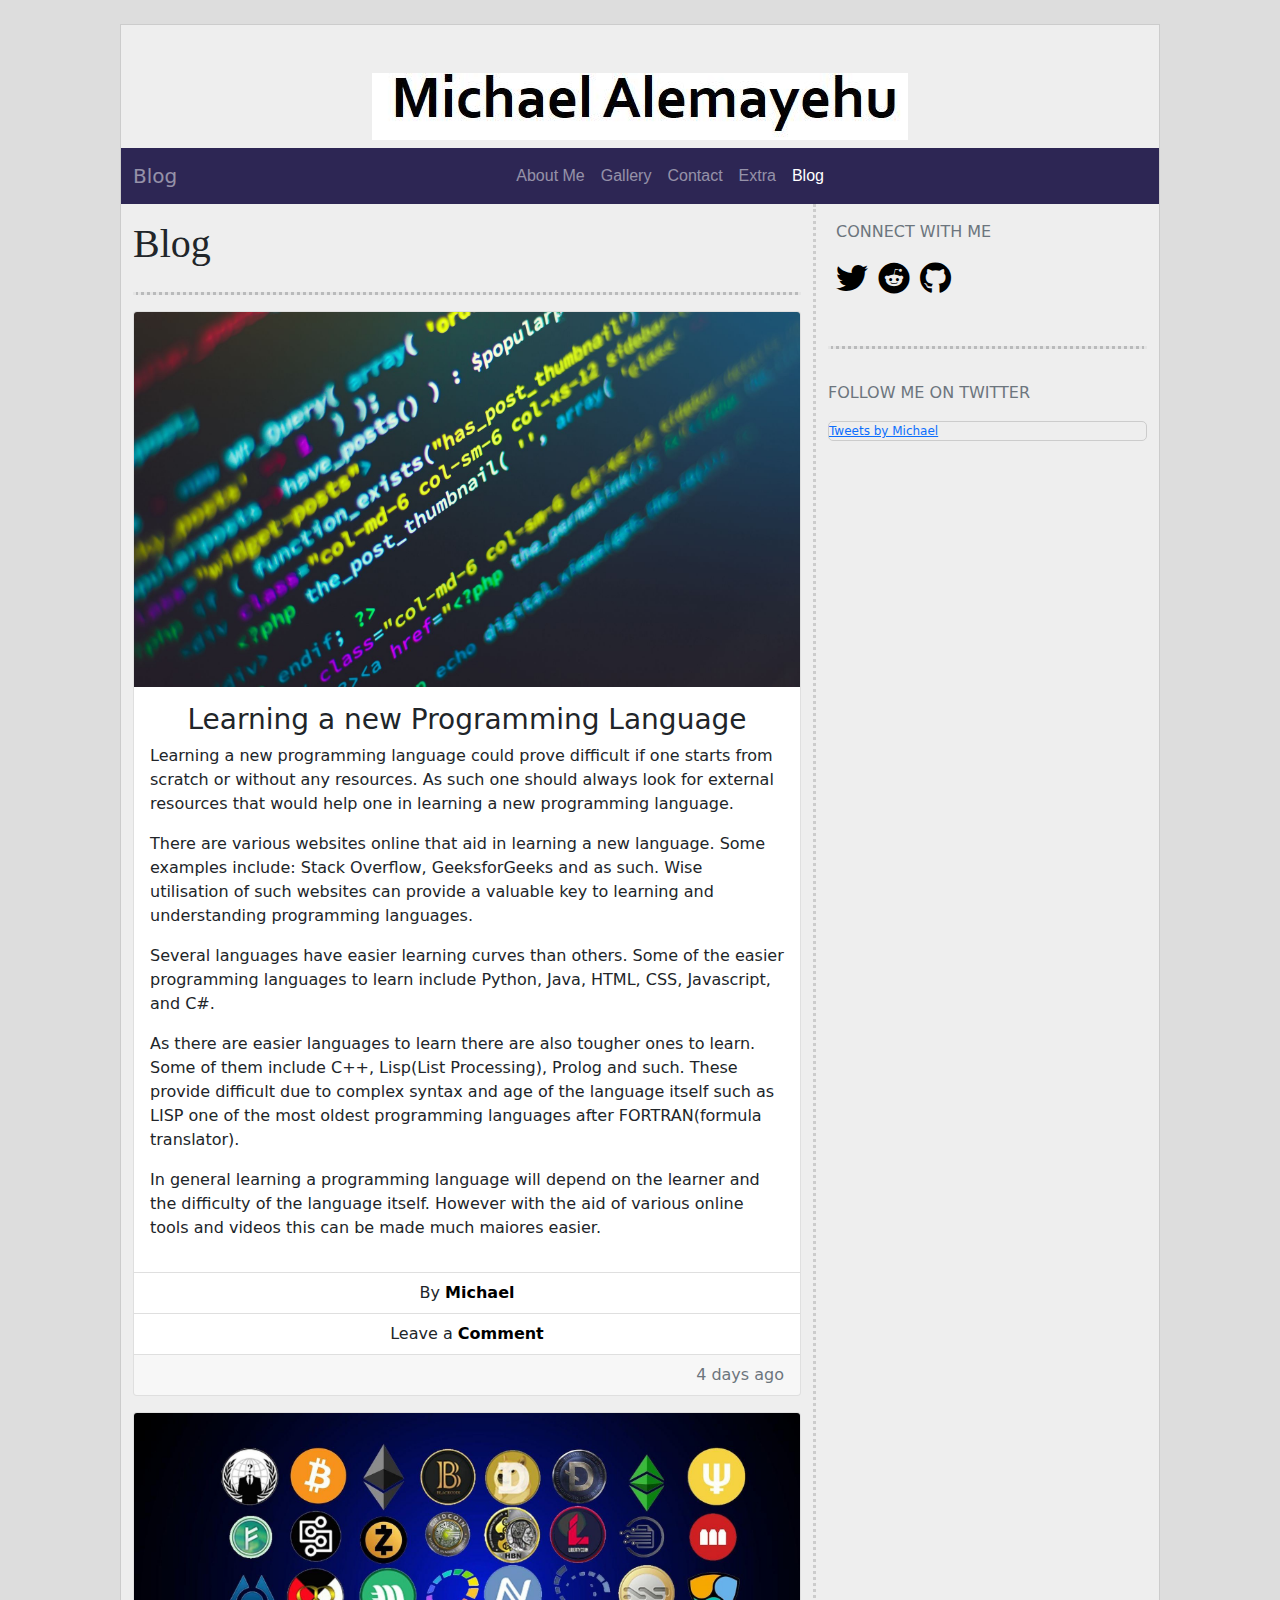
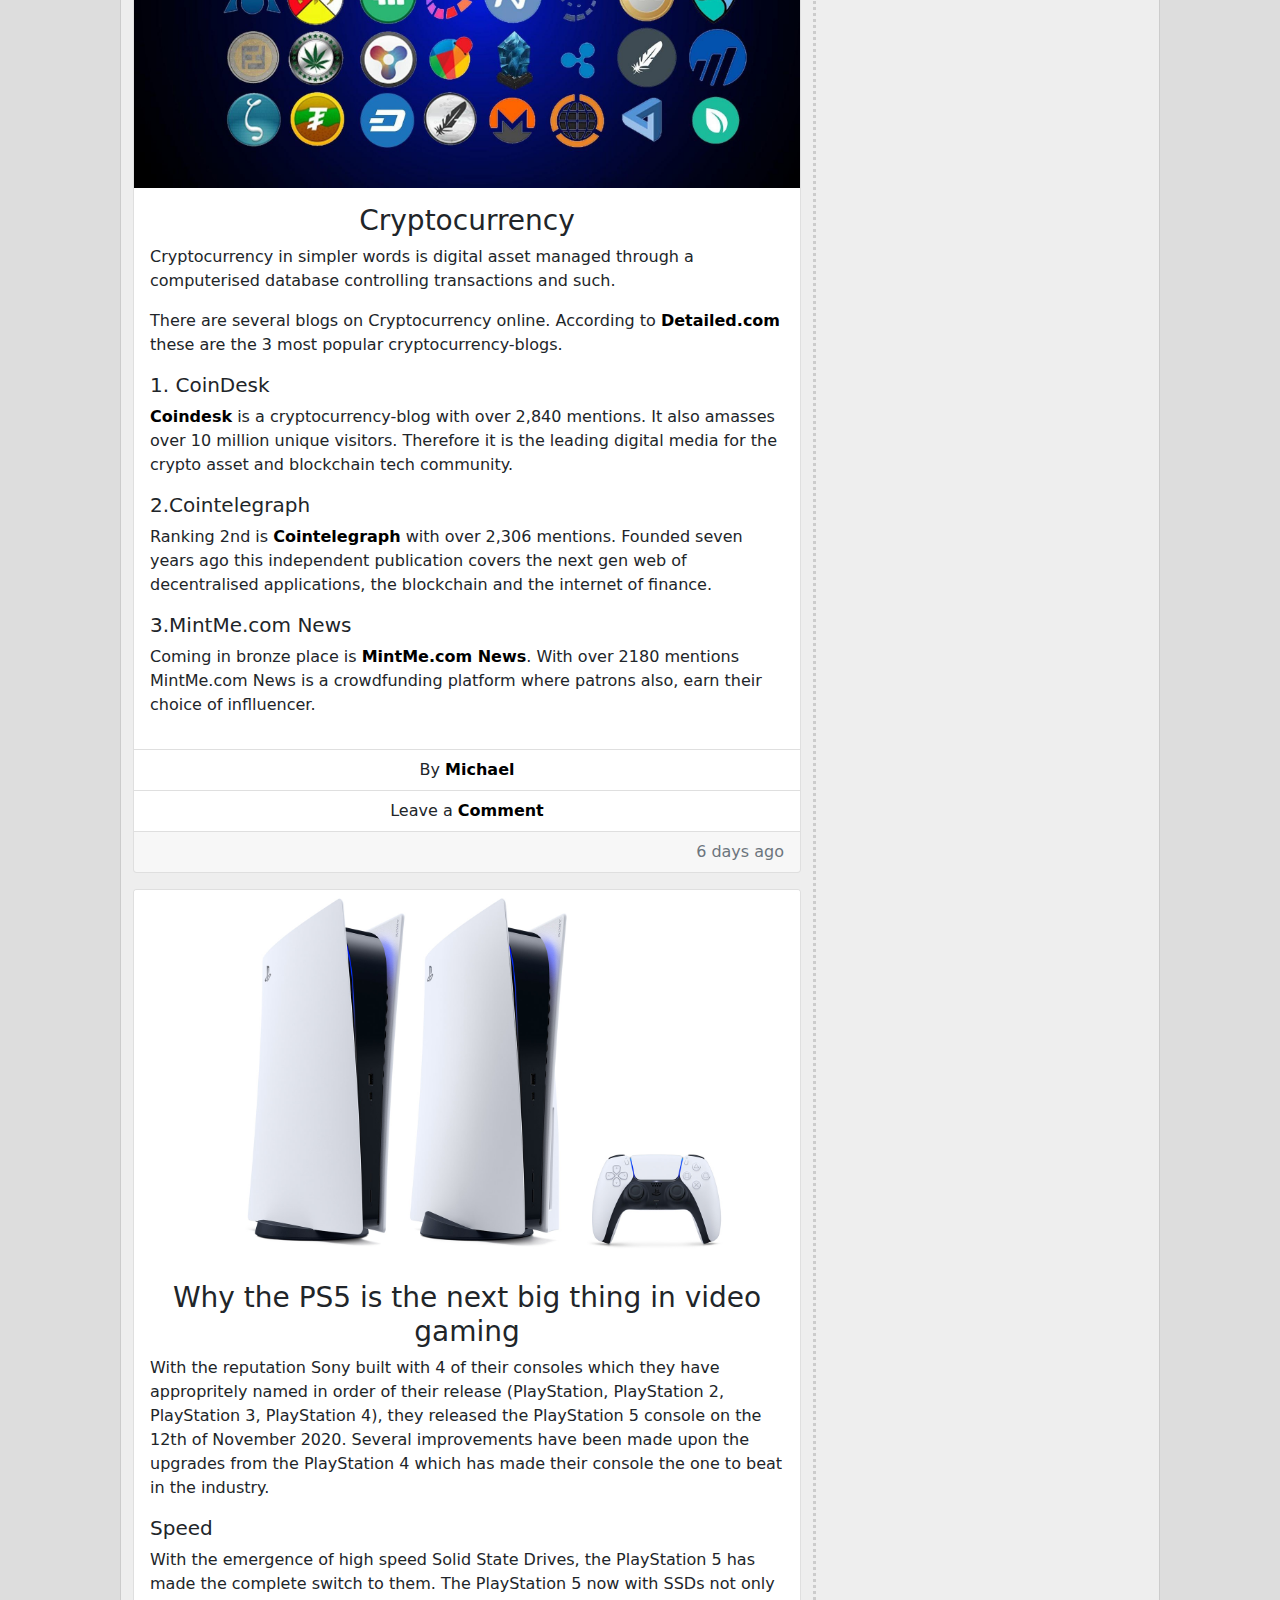
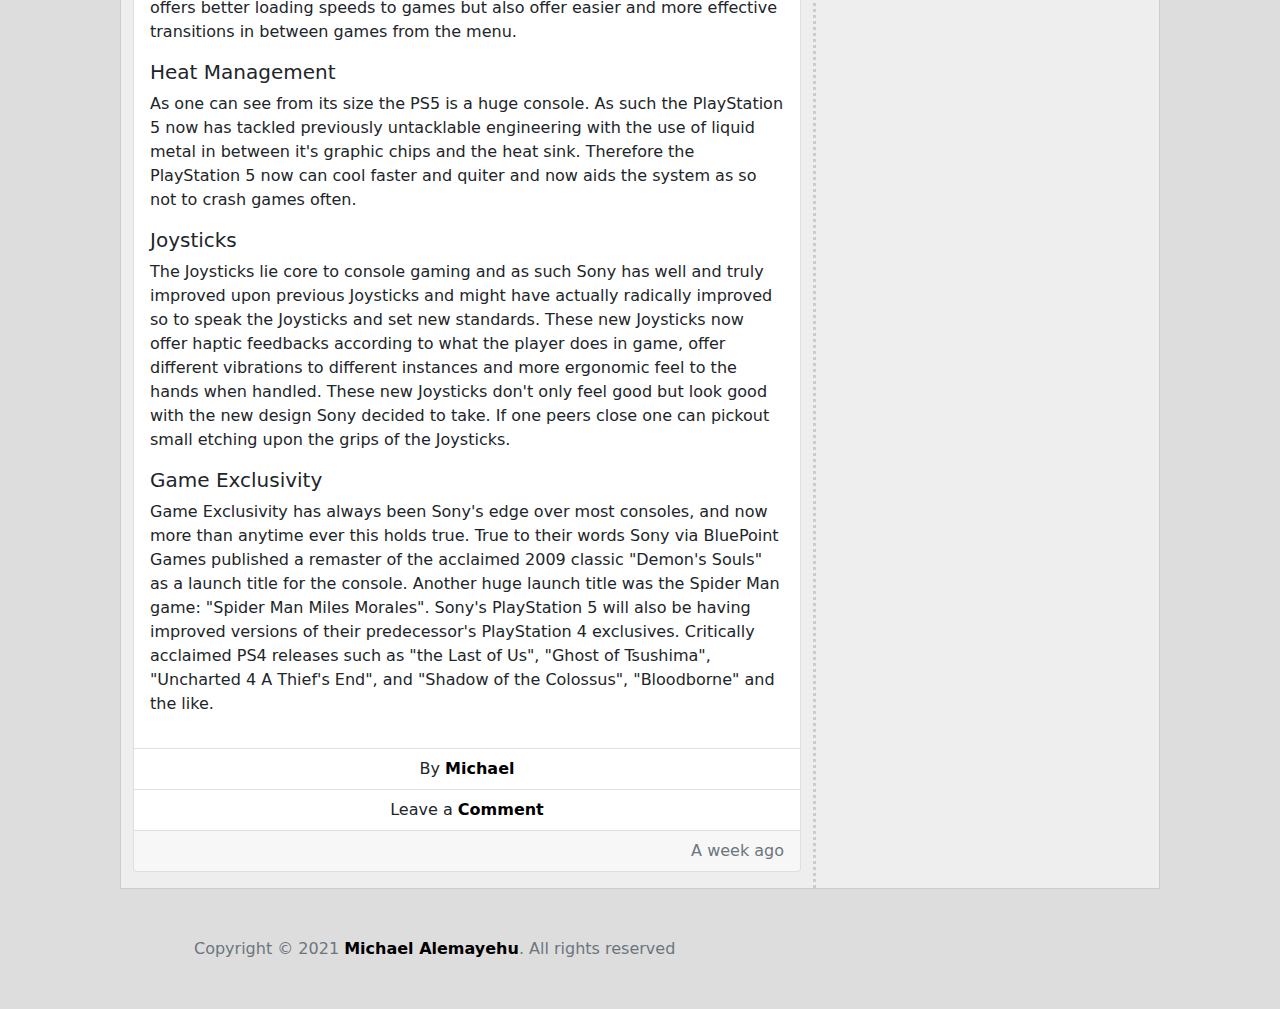
==== commit a8002b8f: "minor improvements to embeded twitter and large content addition to the blog page" ====
--- a/blog.html
+++ b/blog.html
@@ -94,7 +94,7 @@
                             <h1 class="ml-3 mt-3 mb-4" style="font-family:'Times New Roman', Times, serif;"> Blog</h3>
                                 <hr>
 
-                                
+                                <!-- first blog -->
                                     <div class="card my-3">
                                         <img src="assets/images/code.jpg" class="card-img-top" alt="...">
                                         <div class="card-body">
@@ -104,22 +104,24 @@
                                             external resources that would help one in learning a new programming language.
                                             <p>
                                                 There are various websites online that aid in learning a new language. Some examples include: Stack Overflow, GeeksforGeeks and as such.
-                                                Wise utilisation of 
-                                            </p>
-  
-                                            <p>
-                                                Lorem ipsum dolor sit amet consectetur adipisicing elit. In doloribus inventore laboriosam excepturi deleniti animi necessitatibus voluptatum accusantium. Quibusdam nisi quisquam dolorum! Nam at possimus iure maiores deserunt facere cum.
-                                            </p>
-                                            <p>
-                                                Lorem ipsum dolor sit amet consectetur adipisicing elit. Autem expedita obcaecati praesentium labore, libero sint. Quis rerum dolore nisi quae, minima, beatae veritatis blanditiis labore optio tempora dignissimos voluptas porro.
-                                            </p>
-                                            <p>
-                                                Lorem ipsum dolor sit amet, consectetur adipisicing elit. Modi rem error quaerat vitae fugit ipsam nobis, adipisci officiis temporibus aut cumque odio labore esse laborum, sit facilis asperiores velit reprehenderit.
-                                            </p>
-                                        
+                                                Wise utilisation of such websites can provide a valuable key to learning and understanding programming languages.
+                                            </p>
+                                                Several languages have easier learning curves than others. Some of the easier programming 
+                                                languages to learn include Python, Java, HTML, CSS, Javascript, and C#. 
+                                            <p>
+                                                
+                                            </p>
+                                            <p>
+                                               As there are easier languages to learn there are also tougher ones to learn. Some of them include C++, Lisp(List Processing), Prolog and such. These provide difficult
+                                               due to complex syntax and age of the language itself such as LISP one of the most oldest programming languages after FORTRAN(formula translator).
+                                            </p>
+                                            <p>
+                                                In general learning a programming language will depend on the learner and the difficulty of the
+                                                language itself. However with the aid of various online tools and videos this can be made much maiores
+                                                easier.
+                                            </p>
                                         </p>
 
-                                          
                                         </div>
                                         <ul class="list-group list-group-flush">
                                             <li class="list-group-item">By <a href="./index.html" id="info">Michael</a></li>
@@ -132,25 +134,41 @@
                                           </div>
                                       </div>
 
+                                      <!-- second blog -->
+
                                       <div class="card my-3" >
                                         <img src="assets/images/crypto.jpg" class="card-img-top" alt="...">
                                         <div class="card-body">
                                           <h3 class="card-title">Cryptocurrency</h5>
                                           <p class="card-text">
-                                              Lorem ipsum dolor sit amet consectetur adipisicing elit. Libero suscipit error, accusantium dignissimos sapiente, harum dolorum, ipsum rem eveniet eius doloribus ex delectus porro necessitatibus reiciendis minima sed. Accusantium, culpa?
-                                            
+                                              Cryptocurrency in simpler words is digital asset managed through a computerised database controlling transactions and such.
                                               <p>
-                                                Lorem, ipsum dolor sit amet consectetur adipisicing elit. Neque fuga nulla, a blanditiis similique quis unde repellat aliquid placeat ad tenetur id ipsam veniam illum perferendis saepe, tempora, minima omnis.
+                                                There are several blogs on Cryptocurrency online. According to <a href="https://detailed.com/cryptocurrency-blogs/" id="inLinks">
+                                                Detailed.com
+                                                </a> 
+                                                these are the 3 most popular cryptocurrency-blogs.
                                             </p>
   
                                             <p>
-                                                Lorem ipsum dolor sit amet consectetur adipisicing elit. In doloribus inventore laboriosam excepturi deleniti animi necessitatibus voluptatum accusantium. Quibusdam nisi quisquam dolorum! Nam at possimus iure maiores deserunt facere cum.
-                                            </p>
-                                            <p>
-                                                Lorem ipsum dolor sit amet consectetur adipisicing elit. Autem expedita obcaecati praesentium labore, libero sint. Quis rerum dolore nisi quae, minima, beatae veritatis blanditiis labore optio tempora dignissimos voluptas porro.
-                                            </p>
-                                            <p>
-                                                Lorem ipsum dolor sit amet, consectetur adipisicing elit. Modi rem error quaerat vitae fugit ipsam nobis, adipisci officiis temporibus aut cumque odio labore esse laborum, sit facilis asperiores velit reprehenderit.
+                                                <h5>1. CoinDesk</h5>
+                                                <p>
+                                                    <a href="https://www.coindesk.com" id="inLinks">Coindesk</a> is a cryptocurrency-blog with over 2,840 mentions.
+                                                    It also amasses over 10 million unique visitors. Therefore it is the leading digital media for the crypto 
+                                                    asset and blockchain tech community.
+                                                </p>
+                                                </p>
+                                            <p>
+                                                <h5>2.Cointelegraph</h5>
+                                                <p>
+                                                    Ranking 2nd is <a href="https://cointelegraph.com/" id="inLinks">Cointelegraph</a> with over 2,306 mentions. 
+                                                    Founded seven years ago this independent publication covers the next gen web of decentralised applications,
+                                                    the blockchain and the internet of finance.
+                                                </p>
+                                            </p>
+                                            <p>
+                                                <h5>3.MintMe.com News</h5>
+                                                Coming in bronze place is <a href="https://www.mintme.com/news/archive" id="inLinks">MintMe.com News</a>. 
+                                                With over 2180 mentions MintMe.com News is a crowdfunding platform where patrons also, earn their choice of inflluencer.
                                             </p>
                                             </p>
                                          
@@ -167,25 +185,48 @@
                                       </div>
 
                                       <div class="card my-3">
-                                        <img src="assets/images/vg.jpg" class="card-img-top" alt="...">
+                                        <img src="assets/images/ps5.jpg" class="card-img-top" alt="...">
                                         <div class="card-body">
-                                          <h3 class="card-title">Video Games</h5>
+                                          <h3 class="card-title">Why the PS5 is the next big thing in video gaming </h5>
                                           <p class="card-text">
-                                              Lorem ipsum dolor sit amet consectetur adipisicing elit. Tenetur est quasi eos fugit cumque officia temporibus atque quae reiciendis! Corporis quod mollitia ducimus accusantium? Obcaecati consectetur recusandae vitae saepe quam!
+                                                With the reputation Sony built with 4 of their consoles which they have appropritely named in order of their release
+                                                (PlayStation, PlayStation 2, PlayStation 3, PlayStation 4), they released the PlayStation 5 console on the 12th of November 2020.
+                                                Several improvements have been made upon the upgrades from the PlayStation 4 which has made their console the one to beat in the 
+                                                industry.
                                             
                                               <p>
-                                                Lorem, ipsum dolor sit amet consectetur adipisicing elit. Neque fuga nulla, a blanditiis similique quis unde repellat aliquid placeat ad tenetur id ipsam veniam illum perferendis saepe, tempora, minima omnis.
+                                                  <h5>Speed</h5>
+                                                  <p>
+                                                      With the emergence of high speed Solid State Drives, the PlayStation 5 has made the complete switch to them. The PlayStation 5
+                                                      now with SSDs not only offers better loading speeds to games but also offer easier and more effective transitions in between
+                                                      games from the menu.
+                                                  </p>
+                                                
                                             </p>
   
                                             <p>
-                                                Lorem ipsum dolor sit amet consectetur adipisicing elit. In doloribus inventore laboriosam excepturi deleniti animi necessitatibus voluptatum accusantium. Quibusdam nisi quisquam dolorum! Nam at possimus iure maiores deserunt facere cum.
-                                            </p>
-                                            <p>
-                                                Lorem ipsum dolor sit amet consectetur adipisicing elit. Autem expedita obcaecati praesentium labore, libero sint. Quis rerum dolore nisi quae, minima, beatae veritatis blanditiis labore optio tempora dignissimos voluptas porro.
-                                            </p>
-                                            <p>
-                                                Lorem ipsum dolor sit amet, consectetur adipisicing elit. Modi rem error quaerat vitae fugit ipsam nobis, adipisci officiis temporibus aut cumque odio labore esse laborum, sit facilis asperiores velit reprehenderit.
-                                            </p>
+                                                <h5>Heat Management</h5>
+                                                <p>As one can see from its size the PS5 is a huge console. As such the PlayStation 5 now has tackled previously untacklable 
+                                                    engineering with the use of liquid metal in between it's graphic chips and the heat sink. Therefore the PlayStation 5 now can 
+                                                    cool faster and quiter and now aids the system as so not to crash games often.
+                                                </p>
+                                            </p>
+                                            <p>
+                                                <h5>Joysticks</h5>
+                                               The Joysticks lie core to console gaming and as such Sony has well and truly improved upon previous Joysticks and might have 
+                                               actually radically improved so to speak the Joysticks and set new standards. These new Joysticks now offer haptic feedbacks according to
+                                               what the player does in game, offer different vibrations to different instances and more ergonomic feel to the hands when handled.
+                                               These new Joysticks don't only feel good but look good with the new design Sony decided to take. If one peers close one can pickout small
+                                               etching upon the grips of the Joysticks.
+                                            </p>
+                                            <p>
+                                                <h5>Game Exclusivity</h5>
+                                                <p>Game Exclusivity has always been Sony's edge over most consoles, and now more than anytime ever this holds true.
+                                                    True to their words Sony via BluePoint Games published a remaster of the acclaimed 2009 classic "Demon's Souls" as a launch title for
+                                                    the console. Another huge launch title was the Spider Man game: "Spider Man Miles Morales". Sony's PlayStation 5 will also be having improved versions of 
+                                                    their predecessor's PlayStation 4 exclusives. Critically acclaimed PS4 releases such as "the Last of Us", "Ghost of Tsushima", "Uncharted 4 A Thief's End", and 
+                                                    "Shadow of the Colossus", "Bloodborne" and the like.
+                                                </p>
                                             
                                             </p>
                                           
@@ -220,18 +261,18 @@
                                 <a href="https://www.reddit.com/user/errorhandling69" class="reddit"><i class="fab fa-reddit"></i></a>
                                 <a href="https://github.com/MichaelAlemayehu1" class="git"><i class="fab fa-github"></i></a>
                                
-                            <h2>
+                            </h2>
 
                             <hr>
                         
                         
                         
                         <div class="twitter-timeline">
-                            <p id="connect">Follow me on twitter</p>
+                            <p  class="text-muted">FOLLOW ME ON TWITTER</p>
                             <div id="tweets" >
                                 <div class="twitter widget twitter-widget">
                                 
-                                    <a class="twitter-timeline" data-width="250" data-height="320" data-theme="light" href="https://twitter.com/voidconnoisseur" >Tweets by Michael</a> <script async src="https://platform.twitter.com/widgets.js" charset="utf-8"></script> 
+                                    <a class="twitter-timeline" data-width="290" data-height="320" data-theme="light" href="https://twitter.com/voidconnoisseur" >Tweets by Michael</a> <script async src="https://platform.twitter.com/widgets.js" charset="utf-8"></script> 
                                 </div>
                             </div>
             
